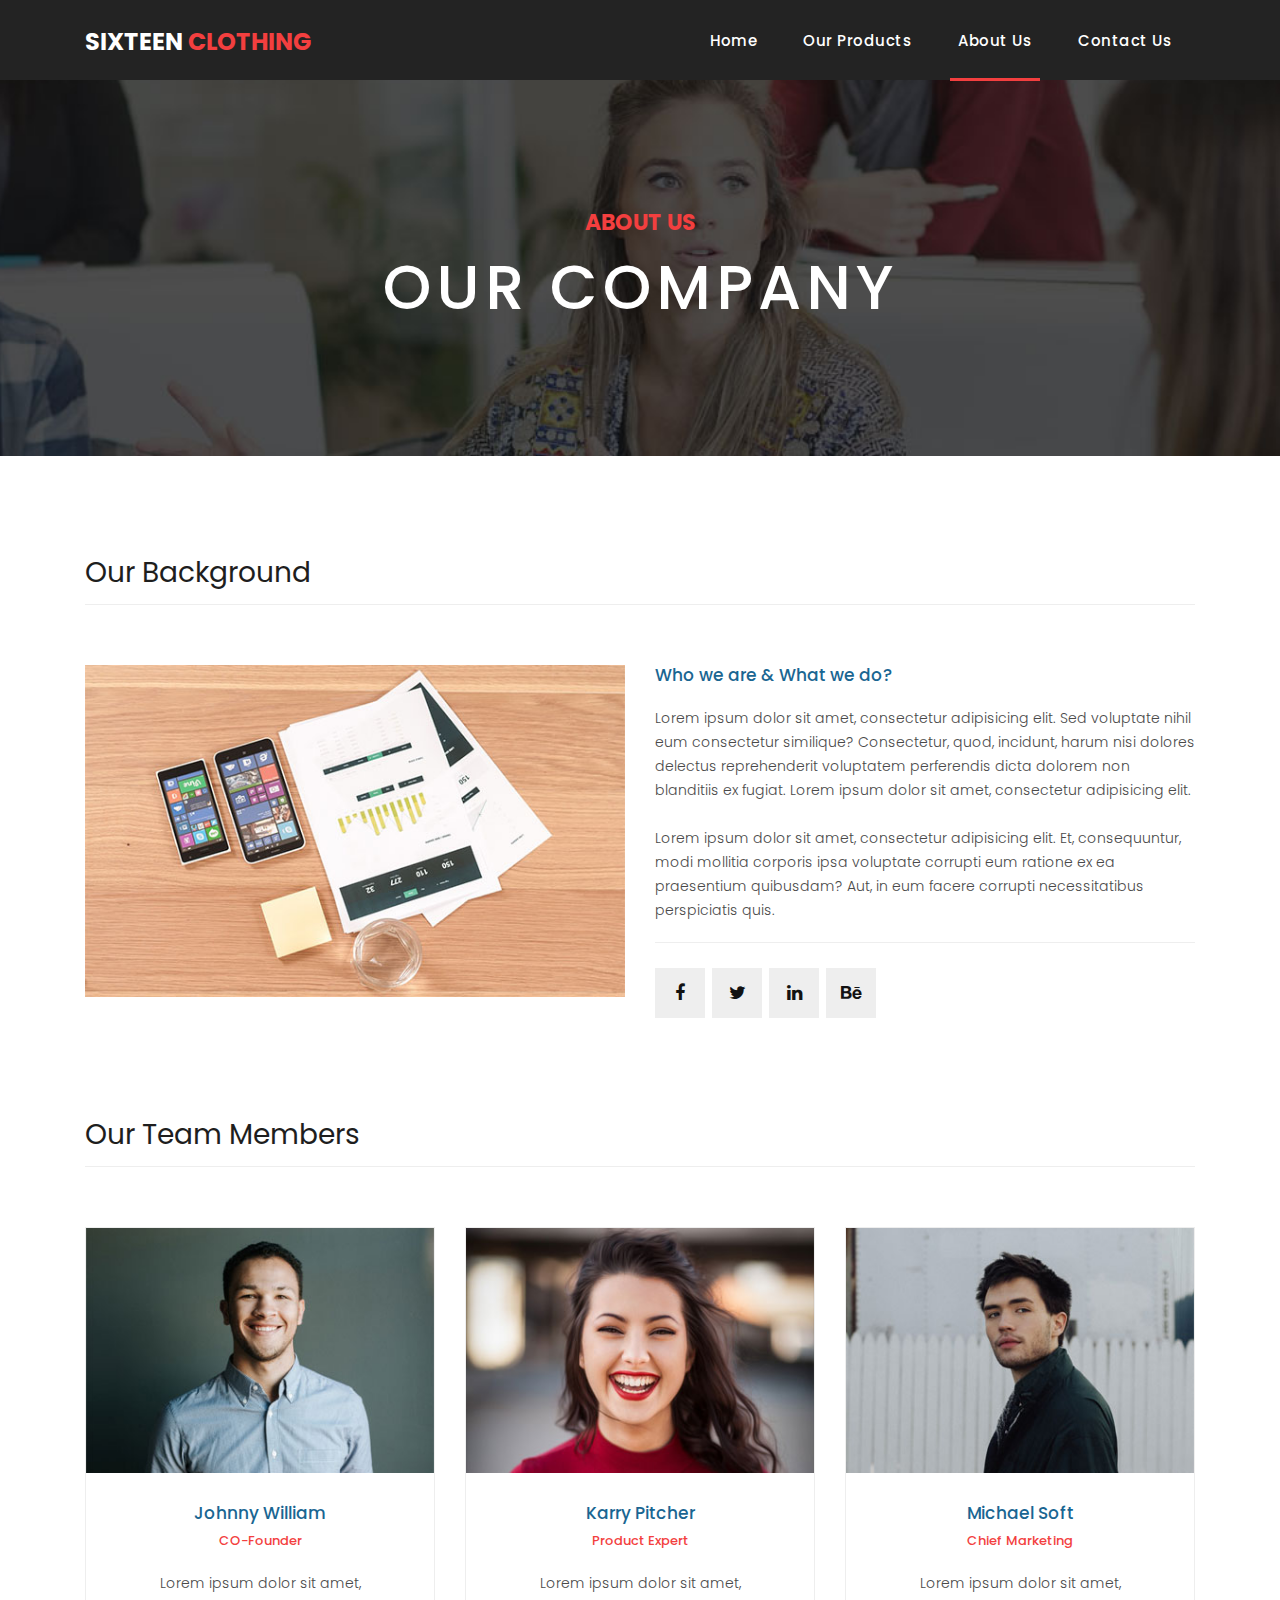
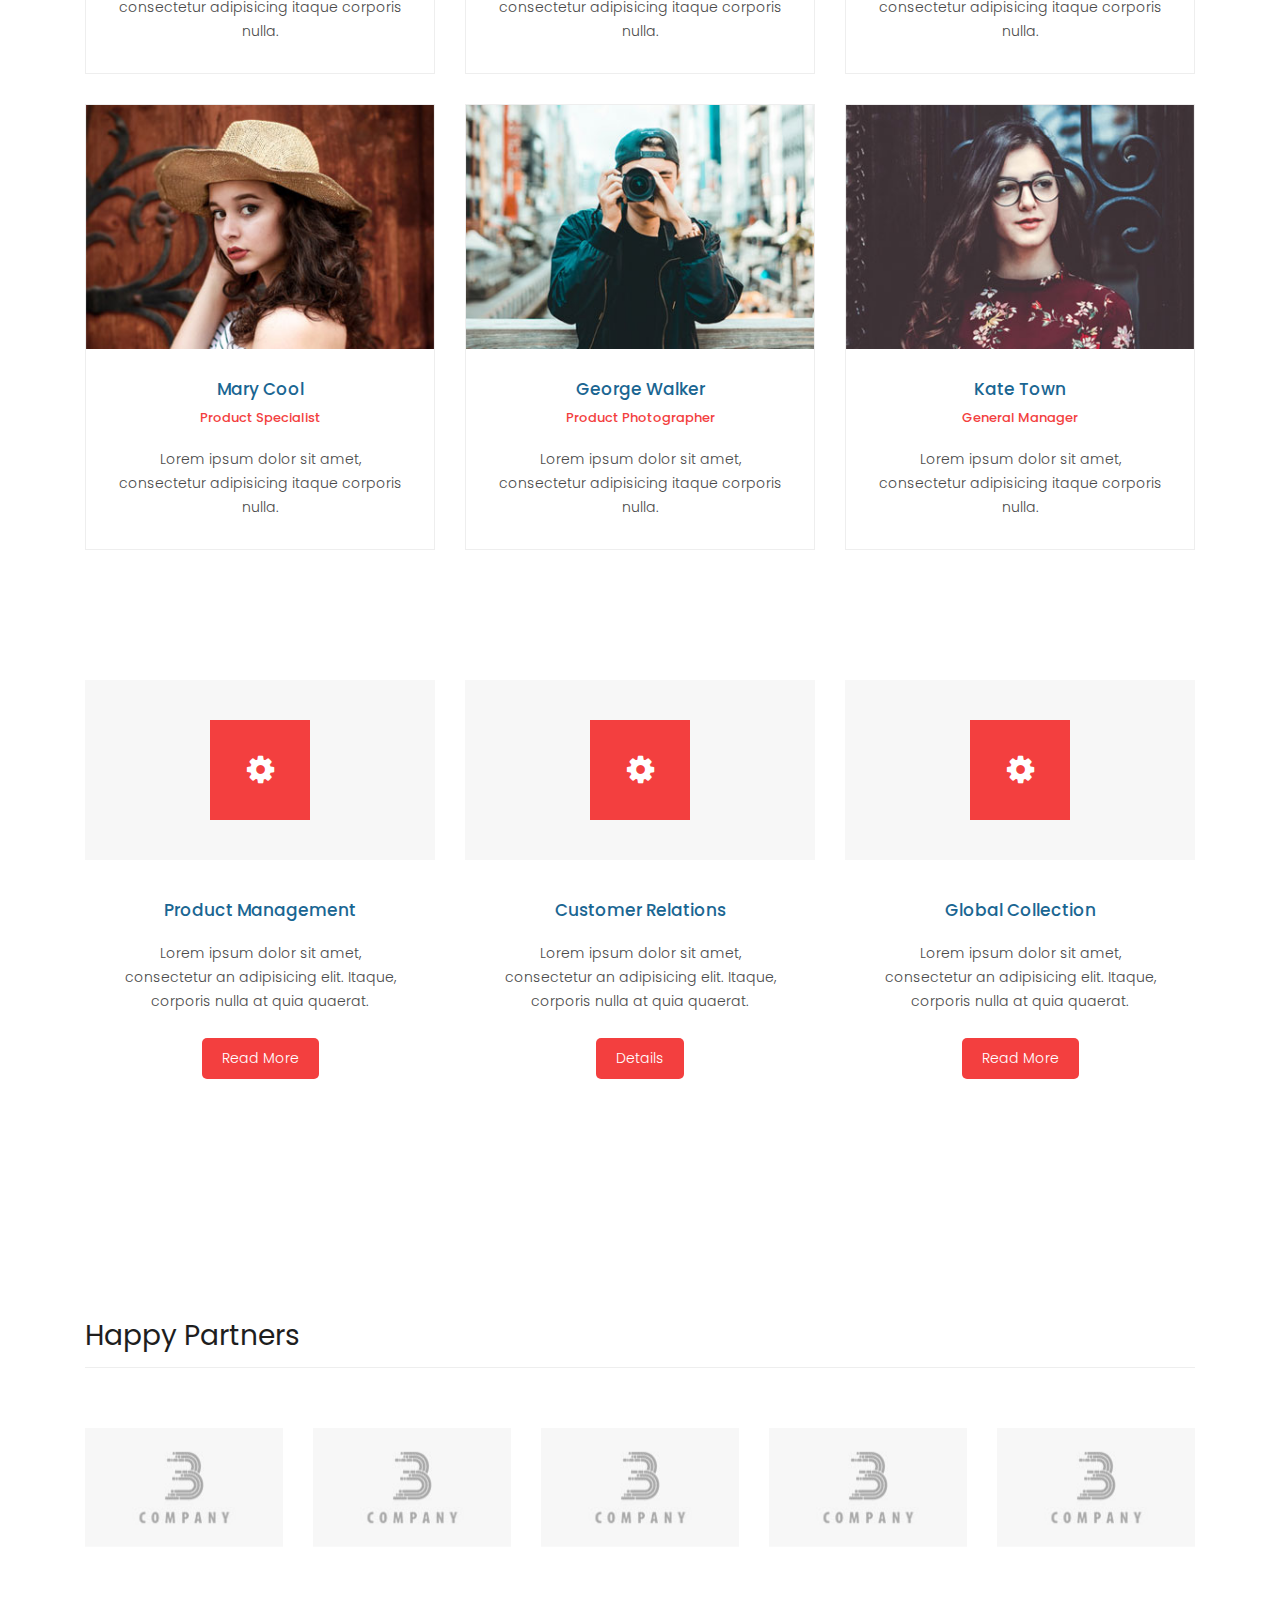
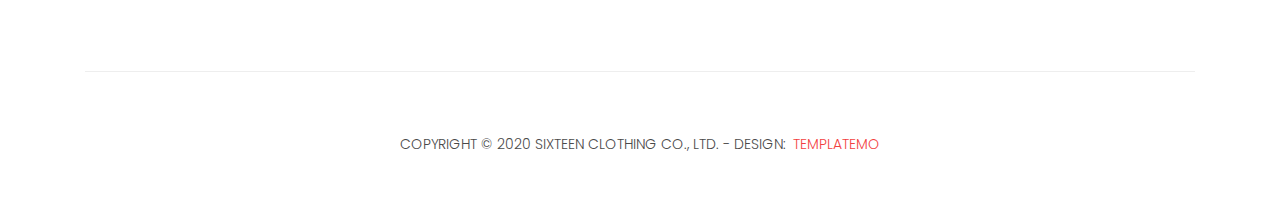
==== about.html @ f253b51a "Initial commit" ====
<!DOCTYPE html>
<html lang="en">

  <head>

    <meta charset="utf-8">
    <meta name="viewport" content="width=device-width, initial-scale=1, shrink-to-fit=no">
    <meta name="description" content="">
    <meta name="author" content="">
    <link href="https://fonts.googleapis.com/css?family=Poppins:100,200,300,400,500,600,700,800,900&display=swap" rel="stylesheet">

    <title>Sixteen Clothing - About Page</title>

    <!-- Bootstrap core CSS -->
    <link href="vendor/bootstrap/css/bootstrap.min.css" rel="stylesheet">
<!--

TemplateMo 546 Sixteen Clothing

https://templatemo.com/tm-546-sixteen-clothing

-->

    <!-- Additional CSS Files -->
    <link rel="stylesheet" href="assets/css/fontawesome.css">
    <link rel="stylesheet" href="assets/css/templatemo-sixteen.css">
    <link rel="stylesheet" href="assets/css/owl.css">

  </head>

  <body>

    <!-- ***** Preloader Start ***** -->
    <div id="preloader">
        <div class="jumper">
            <div></div>
            <div></div>
            <div></div>
        </div>
    </div>  
    <!-- ***** Preloader End ***** -->

    <!-- Header -->
    <header class="">
      <nav class="navbar navbar-expand-lg">
        <div class="container">
          <a class="navbar-brand" href="index.html"><h2>Sixteen <em>Clothing</em></h2></a>
          <button class="navbar-toggler" type="button" data-toggle="collapse" data-target="#navbarResponsive" aria-controls="navbarResponsive" aria-expanded="false" aria-label="Toggle navigation">
            <span class="navbar-toggler-icon"></span>
          </button>
          <div class="collapse navbar-collapse" id="navbarResponsive">
            <ul class="navbar-nav ml-auto">
              <li class="nav-item">
                <a class="nav-link" href="index.html">Home
                  <span class="sr-only">(current)</span>
                </a>
              </li> 
              <li class="nav-item">
                <a class="nav-link" href="products.html">Our Products</a>
              </li>
              <li class="nav-item active">
                <a class="nav-link" href="about.html">About Us</a>
              </li>
              <li class="nav-item">
                <a class="nav-link" href="contact.html">Contact Us</a>
              </li>
            </ul>
          </div>
        </div>
      </nav>
    </header>

    <!-- Page Content -->
    <div class="page-heading about-heading header-text">
      <div class="container">
        <div class="row">
          <div class="col-md-12">
            <div class="text-content">
              <h4>about us</h4>
              <h2>our company</h2>
            </div>
          </div>
        </div>
      </div>
    </div>


    <div class="best-features about-features">
      <div class="container">
        <div class="row">
          <div class="col-md-12">
            <div class="section-heading">
              <h2>Our Background</h2>
            </div>
          </div>
          <div class="col-md-6">
            <div class="right-image">
              <img src="assets/images/feature-image.jpg" alt="">
            </div>
          </div>
          <div class="col-md-6">
            <div class="left-content">
              <h4>Who we are &amp; What we do?</h4>
              <p>Lorem ipsum dolor sit amet, consectetur adipisicing elit. Sed voluptate nihil eum consectetur similique? Consectetur, quod, incidunt, harum nisi dolores delectus reprehenderit voluptatem perferendis dicta dolorem non blanditiis ex fugiat. Lorem ipsum dolor sit amet, consectetur adipisicing elit.<br><br>Lorem ipsum dolor sit amet, consectetur adipisicing elit. Et, consequuntur, modi mollitia corporis ipsa voluptate corrupti eum ratione ex ea praesentium quibusdam? Aut, in eum facere corrupti necessitatibus perspiciatis quis.</p>
              <ul class="social-icons">
                <li><a href="#"><i class="fa fa-facebook"></i></a></li>
                <li><a href="#"><i class="fa fa-twitter"></i></a></li>
                <li><a href="#"><i class="fa fa-linkedin"></i></a></li>
                <li><a href="#"><i class="fa fa-behance"></i></a></li>
              </ul>
            </div>
          </div>
        </div>
      </div>
    </div>

    
    <div class="team-members">
      <div class="container">
        <div class="row">
          <div class="col-md-12">
            <div class="section-heading">
              <h2>Our Team Members</h2>
            </div>
          </div>
          <div class="col-md-4">
            <div class="team-member">
              <div class="thumb-container">
                <img src="assets/images/team_01.jpg" alt="">
                <div class="hover-effect">
                  <div class="hover-content">
                    <ul class="social-icons">
                      <li><a href="#"><i class="fa fa-facebook"></i></a></li>
                      <li><a href="#"><i class="fa fa-twitter"></i></a></li>
                      <li><a href="#"><i class="fa fa-linkedin"></i></a></li>
                      <li><a href="#"><i class="fa fa-behance"></i></a></li>
                    </ul>
                  </div>
                </div>
              </div>
              <div class="down-content">
                <h4>Johnny William</h4>
                <span>CO-Founder</span>
                <p>Lorem ipsum dolor sit amet, consectetur adipisicing itaque corporis nulla.</p>
              </div>
            </div>
          </div>
          <div class="col-md-4">
            <div class="team-member">
              <div class="thumb-container">
                <img src="assets/images/team_02.jpg" alt="">
                <div class="hover-effect">
                  <div class="hover-content">
                    <ul class="social-icons">
                      <li><a href="#"><i class="fa fa-facebook"></i></a></li>
                      <li><a href="#"><i class="fa fa-twitter"></i></a></li>
                      <li><a href="#"><i class="fa fa-linkedin"></i></a></li>
                      <li><a href="#"><i class="fa fa-behance"></i></a></li>
                    </ul>
                  </div>
                </div>
              </div>
              <div class="down-content">
                <h4>Karry Pitcher</h4>
                <span>Product Expert</span>
                <p>Lorem ipsum dolor sit amet, consectetur adipisicing itaque corporis nulla.</p>
              </div>
            </div>
          </div>
          <div class="col-md-4">
            <div class="team-member">
              <div class="thumb-container">
                <img src="assets/images/team_03.jpg" alt="">
                <div class="hover-effect">
                  <div class="hover-content">
                    <ul class="social-icons">
                      <li><a href="#"><i class="fa fa-facebook"></i></a></li>
                      <li><a href="#"><i class="fa fa-twitter"></i></a></li>
                      <li><a href="#"><i class="fa fa-linkedin"></i></a></li>
                      <li><a href="#"><i class="fa fa-behance"></i></a></li>
                    </ul>
                  </div>
                </div>
              </div>
              <div class="down-content">
                <h4>Michael Soft</h4>
                <span>Chief Marketing</span>
                <p>Lorem ipsum dolor sit amet, consectetur adipisicing itaque corporis nulla.</p>
              </div>
            </div>
          </div>
          <div class="col-md-4">
            <div class="team-member">
              <div class="thumb-container">
                <img src="assets/images/team_04.jpg" alt="">
                <div class="hover-effect">
                  <div class="hover-content">
                    <ul class="social-icons">
                      <li><a href="#"><i class="fa fa-facebook"></i></a></li>
                      <li><a href="#"><i class="fa fa-twitter"></i></a></li>
                      <li><a href="#"><i class="fa fa-linkedin"></i></a></li>
                      <li><a href="#"><i class="fa fa-behance"></i></a></li>
                    </ul>
                  </div>
                </div>
              </div>
              <div class="down-content">
                <h4>Mary Cool</h4>
                <span>Product Specialist</span>
                <p>Lorem ipsum dolor sit amet, consectetur adipisicing itaque corporis nulla.</p>
              </div>
            </div>
          </div>
          <div class="col-md-4">
            <div class="team-member">
              <div class="thumb-container">
                <img src="assets/images/team_05.jpg" alt="">
                <div class="hover-effect">
                  <div class="hover-content">
                    <ul class="social-icons">
                      <li><a href="#"><i class="fa fa-facebook"></i></a></li>
                      <li><a href="#"><i class="fa fa-twitter"></i></a></li>
                      <li><a href="#"><i class="fa fa-linkedin"></i></a></li>
                      <li><a href="#"><i class="fa fa-behance"></i></a></li>
                    </ul>
                  </div>
                </div>
              </div>
              <div class="down-content">
                <h4>George Walker</h4>
                <span>Product Photographer</span>
                <p>Lorem ipsum dolor sit amet, consectetur adipisicing itaque corporis nulla.</p>
              </div>
            </div>
          </div>
          <div class="col-md-4">
            <div class="team-member">
              <div class="thumb-container">
                <img src="assets/images/team_06.jpg" alt="">
                <div class="hover-effect">
                  <div class="hover-content">
                    <ul class="social-icons">
                      <li><a href="#"><i class="fa fa-facebook"></i></a></li>
                      <li><a href="#"><i class="fa fa-twitter"></i></a></li>
                      <li><a href="#"><i class="fa fa-linkedin"></i></a></li>
                      <li><a href="#"><i class="fa fa-behance"></i></a></li>
                    </ul>
                  </div>
                </div>
              </div>
              <div class="down-content">
                <h4>Kate Town</h4>
                <span>General Manager</span>
                <p>Lorem ipsum dolor sit amet, consectetur adipisicing itaque corporis nulla.</p>
              </div>
            </div>
          </div>
        </div>
      </div>
    </div>


    <div class="services">
      <div class="container">
        <div class="row">
          <div class="col-md-4">
            <div class="service-item">
              <div class="icon">
                <i class="fa fa-gear"></i>
              </div>
              <div class="down-content">
                <h4>Product Management</h4>
                <p>Lorem ipsum dolor sit amet, consectetur an adipisicing elit. Itaque, corporis nulla at quia quaerat.</p>
                <a href="#" class="filled-button">Read More</a>
              </div>
            </div>
          </div>
          <div class="col-md-4">
            <div class="service-item">
              <div class="icon">
                <i class="fa fa-gear"></i>
              </div>
              <div class="down-content">
                <h4>Customer Relations</h4>
                <p>Lorem ipsum dolor sit amet, consectetur an adipisicing elit. Itaque, corporis nulla at quia quaerat.</p>
                <a href="#" class="filled-button">Details</a>
              </div>
            </div>
          </div>
          <div class="col-md-4">
            <div class="service-item">
              <div class="icon">
                <i class="fa fa-gear"></i>
              </div>
              <div class="down-content">
                <h4>Global Collection</h4>
                <p>Lorem ipsum dolor sit amet, consectetur an adipisicing elit. Itaque, corporis nulla at quia quaerat.</p>
                <a href="#" class="filled-button">Read More</a>
              </div>
            </div>
          </div>
        </div>
      </div>
    </div>


    <div class="happy-clients">
      <div class="container">
        <div class="row">
          <div class="col-md-12">
            <div class="section-heading">
              <h2>Happy Partners</h2>
            </div>
          </div>
          <div class="col-md-12">
            <div class="owl-clients owl-carousel">
              <div class="client-item">
                <img src="assets/images/client-01.png" alt="1">
              </div>
              
              <div class="client-item">
                <img src="assets/images/client-01.png" alt="2">
              </div>
              
              <div class="client-item">
                <img src="assets/images/client-01.png" alt="3">
              </div>
              
              <div class="client-item">
                <img src="assets/images/client-01.png" alt="4">
              </div>
              
              <div class="client-item">
                <img src="assets/images/client-01.png" alt="5">
              </div>
              
              <div class="client-item">
                <img src="assets/images/client-01.png" alt="6">
              </div>
            </div>
          </div>
        </div>
      </div>
    </div>

    
    <footer>
      <div class="container">
        <div class="row">
          <div class="col-md-12">
            <div class="inner-content">
              <p>Copyright &copy; 2020 Sixteen Clothing Co., Ltd.
            
            - Design: <a rel="nofollow noopener" href="https://templatemo.com" target="_blank">TemplateMo</a></p>
            </div>
          </div>
        </div>
      </div>
    </footer>


    <!-- Bootstrap core JavaScript -->
    <script src="vendor/jquery/jquery.min.js"></script>
    <script src="vendor/bootstrap/js/bootstrap.bundle.min.js"></script>


    <!-- Additional Scripts -->
    <script src="assets/js/custom.js"></script>
    <script src="assets/js/owl.js"></script>
    <script src="assets/js/slick.js"></script>
    <script src="assets/js/isotope.js"></script>
    <script src="assets/js/accordions.js"></script>


    <script language = "text/Javascript"> 
      cleared[0] = cleared[1] = cleared[2] = 0; //set a cleared flag for each field
      function clearField(t){                   //declaring the array outside of the
      if(! cleared[t.id]){                      // function makes it static and global
          cleared[t.id] = 1;  // you could use true and false, but that's more typing
          t.value='';         // with more chance of typos
          t.style.color='#fff';
          }
      }
    </script>


  </body>

</html>
---- assets/css/templatemo-sixteen.css ----
/*

TemplateMo 546 Sixteen Clothing

https://templatemo.com/tm-546-sixteen-clothing

*/
body {
  font-family: 'Poppins', sans-serif;
  overflow-x: hidden;
  text-rendering: optimizeLegibility;
  -webkit-font-smoothing: antialiased;
  -moz-osx-font-smoothing: grayscale;
}
p {
	margin-bottom: 0px;
	font-size: 14px;
	font-weight: 300;
	color: #4a4a4a;
	line-height: 24px;
}
a {
	text-decoration: none!important;
}
ul {
	padding: 0;
	margin: 0;
	list-style: none;
}

h1,h2,h3,h4,h5,h6 {
	margin: 0px;
}

ul.social-icons li {
	display: inline-block;
	margin-right: 3px;
}

ul.social-icons li:last-child {
	margin-right: 0px;
}

ul.social-icons li a {
	width: 50px;
	height: 50px;
	display: inline-block;
	line-height: 50px;
	background-color: #eee;
	color: #121212;
	font-size: 18px;
	text-align: center;
	transition: all .3s;
}

ul.social-icons li a:hover {
	background-color: #f33f3f;
	color: #fff;
}

a.filled-button {
	background-color: #f33f3f;
	color: #fff;
	font-size: 14px;
	text-transform: capitalize;
	font-weight: 300;
	padding: 10px 20px;
	border-radius: 5px;
	display: inline-block;
	transition: all 0.3s;
}

a.filled-button:hover {
	background-color: #121212;
	color: #fff;
}

.section-heading {
	text-align: left;
	margin-bottom: 60px;
	border-bottom: 1px solid #eee;
}

.section-heading h2 {
	font-size: 28px;
	font-weight: 400;
	color: #1e1e1e;
	margin-bottom: 15px;
}

.products-heading {
	background-image: url(../images/products-heading.jpg);
}

.about-heading {
	background-image: url(../images/about-heading.jpg);
}

.contact-heading {
	background-image: url(../images/contact-heading.jpg);
}

.page-heading {
	padding: 210px 0px 130px 0px;
	text-align: center;
	background-position: center center;
	background-repeat: no-repeat;
	background-size: cover;
}

.page-heading .text-content h4 {
	color: #f33f3f;
	font-size: 22px;
	text-transform: uppercase;
	font-weight: 700;
	margin-bottom: 15px;
}

.page-heading .text-content h2 {
	color: #fff;
	font-size: 62px;
	text-transform: uppercase;
	letter-spacing: 5px;
}

#preloader {
  overflow: hidden;
  background: #f33f3f;
  left: 0;
  right: 0;
  top: 0;
  bottom: 0;
  position: fixed;
  z-index: 9999999;
  color: #fff;
}

#preloader .jumper {
  left: 0;
  top: 0;
  right: 0;
  bottom: 0;
  display: block;
  position: absolute;
  margin: auto;
  width: 50px;
  height: 50px;
}

#preloader .jumper > div {
  background-color: #fff;
  width: 10px;
  height: 10px;
  border-radius: 100%;
  -webkit-animation-fill-mode: both;
  animation-fill-mode: both;
  position: absolute;
  opacity: 0;
  width: 50px;
  height: 50px;
  -webkit-animation: jumper 1s 0s linear infinite;
  animation: jumper 1s 0s linear infinite;
}

#preloader .jumper > div:nth-child(2) {
  -webkit-animation-delay: 0.33333s;
  animation-delay: 0.33333s;
}

#preloader .jumper > div:nth-child(3) {
  -webkit-animation-delay: 0.66666s;
  animation-delay: 0.66666s;
}

@-webkit-keyframes jumper {
  0% {
    opacity: 0;
    -webkit-transform: scale(0);
    transform: scale(0);
  }
  5% {
    opacity: 1;
  }
  100% {
    -webkit-transform: scale(1);
    transform: scale(1);
    opacity: 0;
  }
}

@keyframes jumper {
  0% {
    opacity: 0;
    -webkit-transform: scale(0);
    transform: scale(0);
  }
  5% {
    opacity: 1;
  }
  100% {
    opacity: 0;
  }
}


/* Header Style */
header {
	position: absolute;
	z-index: 99999;
	width: 100%;
	height: 80px;
	background-color: #232323;
	-webkit-transition: all 0.3s ease-in-out 0s;
    -moz-transition: all 0.3s ease-in-out 0s;
    -o-transition: all 0.3s ease-in-out 0s;
    transition: all 0.3s ease-in-out 0s;
}
header .navbar {
	padding: 17px 0px;
}
.background-header .navbar {
	padding: 17px 0px;
}
.background-header {
	top: 0;
	position: fixed;
	background-color: #fff!important;
	box-shadow: 0px 1px 10px rgba(0,0,0,0.1);
}
.background-header .navbar-brand h2 {
	color: #121212!important;
}
.background-header .navbar-nav a.nav-link {
	color: #1e1e1e!important;
}
.background-header .navbar-nav .nav-link:hover,
.background-header .navbar-nav .active>.nav-link,
.background-header .navbar-nav .nav-link.active,
.background-header .navbar-nav .nav-link.show,
.background-header .navbar-nav .show>.nav-link {
	color: #f33f3f!important;
}
.navbar .navbar-brand {
	float: 	left;
	margin-top: -12px;
	outline: none;
}
.navbar .navbar-brand h2 {
	color: #fff;
	text-transform: uppercase;
	font-size: 24px;
	font-weight: 700;
	-webkit-transition: all .3s ease 0s;
    -moz-transition: all .3s ease 0s;
    -o-transition: all .3s ease 0s;
    transition: all .3s ease 0s;
}
.navbar .navbar-brand h2 em {
	font-style: normal;
	color: #f33f3f;
}
#navbarResponsive {
	z-index: 999;
}
.navbar-collapse {
	text-align: center;
}
.navbar .navbar-nav .nav-item {
	margin: 0px 15px;
}
.navbar .navbar-nav a.nav-link {
	text-transform: capitalize;
	font-size: 15px;
	font-weight: 500;
	letter-spacing: 0.5px;
	color: #fff;
	transition: all 0.5s;
	margin-top: 5px;
}
.navbar .navbar-nav .nav-link:hover,
.navbar .navbar-nav .active>.nav-link,
.navbar .navbar-nav .nav-link.active,
.navbar .navbar-nav .nav-link.show,
.navbar .navbar-nav .show>.nav-link {
	color: #fff;
	padding-bottom: 25px;
	border-bottom: 3px solid #f33f3f;
}
.navbar .navbar-toggler-icon {
	background-image: none;
}
.navbar .navbar-toggler {
	border-color: #fff;
	background-color: #fff;	
	height: 36px;
	outline: none;
	border-radius: 0px;
	position: absolute;
	right: 30px;
	top: 20px;
}
.navbar .navbar-toggler-icon:after {
	content: '\f0c9';
	color: #f33f3f;
	font-size: 18px;
	line-height: 26px;
	font-family: 'FontAwesome';
}



/* Banner Style */
.banner {
	position: relative;
	text-align: center;
	padding-top: 80px;
}

.banner-item-01 {
	padding: 300px 0px;
	background-image: url(../images/slide_01.jpg);
	background-size: cover;
	background-repeat: no-repeat;
	background-position: center center;
}

.banner-item-02 {
	padding: 300px 0px;
	background-image: url(../images/slide_02.jpg);
	background-size: cover;
	background-repeat: no-repeat;
	background-position: center center;
}

.banner-item-03 {
	padding: 300px 0px;
	background-image: url(../images/slide_03.jpg);
	background-size: cover;
	background-repeat: no-repeat;
	background-position: center center;
}

.banner .banner-item {
	max-height: 600px;
}

.banner .text-content {
	position: absolute;
	top: 50%;
	transform: translateY(-50%);
	text-align: center;
	width: 100%;
}

.banner .text-content h4 {
	color: #f33f3f;
	font-size: 22px;
	text-transform: uppercase;
	font-weight: 700;
	margin-bottom: 15px;
}

.banner .text-content h2 {
	color: #fff;
	font-size: 62px;
	text-transform: uppercase;
	letter-spacing: 5px;
}

.owl-banner .owl-dots .owl-dot {
  border-radius: 3px;
}
.owl-banner .owl-dots {
    display: -webkit-box;
    display: -webkit-flex;
    display: -ms-flexbox;
    display: flex;
    -ms-flex-pack: center;
    -webkit-justify-content: center;
    justify-content: center;
    position: absolute;
    left: 50%;
    transform: translateX(-50%);
    bottom: 30px;
}
.owl-banner .owl-dots .owl-dot {
    width: 10px;
    height: 10px;
    border-radius: 50%;
    margin: 0 10px;
    background-color: #fff;
    opacity: 0.5;
}
.owl-banner .owl-dots .owl-dot:focus {
    outline: none
}
.owl-banner .owl-dots .owl-dot.active {
    background-color: #fff;
    opacity: 1;
}



/* Latest Produtcs */

.latest-products {
	margin-top: 100px;
}

.latest-products .section-heading a {
	float: right;
	margin-top: -35px;
	text-transform: uppercase;
	font-size: 13px;
	font-weight: 700;
	color: #f33f3f;
}

.product-item {
	border: 1px solid #eee;
	margin-bottom: 30px;
}

.product-item .down-content {
	padding: 30px;
	position: relative;
}

.product-item img {
	width: 100%;
	overflow: hidden;
}

.product-item .down-content h4 {
	font-size: 17px;
	color: #1a6692;
	margin-bottom: 20px;
}

.product-item .down-content h6 {
	position: absolute;
	top: 30px;
	right: 30px;
	font-size: 18px;
	color: #121212;
}

.product-item .down-content p {
	margin-bottom: 20px;
}

.product-item .down-content ul li {
	display: inline-block;
}

.product-item .down-content ul li i {
	color: #f33f3f;
	font-size: 14px;
}

.product-item .down-content span {
	position: absolute;
	right: 30px;
	bottom: 30px;
	font-size: 13px;
	color: #f33f3f;
	font-weight: 500;
}




/* Best Features */

.about-features {
	margin-top: 100px!important;
}

.about-features p {
	border-bottom: 1px solid #eee;
	padding-bottom: 20px;
}

.about-features .container .row {
	padding-bottom: 0px!important;
	border-bottom: none!important;
}

.best-features {
	margin-top: 50px;
}

.best-features .container .row {
	border-bottom: 1px solid #eee;
	padding-bottom: 60px;
}

.best-features img {
	width: 100%;
	overflow: hidden;
}

.best-features h4 {
	font-size: 17px;
	color: #1a6692;
	margin-bottom: 20px;
}

.best-features ul.featured-list li {
	display: block;
	margin-bottom: 10px;
}

.best-features p {
	margin-bottom: 25px;
}

.best-features ul.featured-list li a {
	font-size: 14px;
	color: #4a4a4a;
	font-weight: 300;
	transition: all .3s;
	position: relative;
	padding-left: 13px;
}

.best-features ul.featured-list li a:before {
	content: '';
	width: 5px;
	height: 5px;
	display: inline-block;
	background-color: #4a4a4a;
	position: absolute;
	left: 0;
	transition: all .3s;
	top: 8px;
}

.best-features ul.featured-list li a:hover {
	color: #f33f3f;
}

.best-features ul.featured-list li a:hover::before {
	background-color: #f33f3f;
}

.best-features .filled-button {
	margin-top: 20px;
}





/* Call To Action */

.call-to-action .inner-content {
	margin-top: 60px;
	padding: 30px;
	background-color: #f7f7f7;
	border-radius: 5px;
}

.call-to-action .inner-content h4 {
	font-size: 17px;
	color: #1a6692;
	margin-bottom: 15px;
}

.call-to-action .inner-content em {
	font-style: normal;
	font-weight: 700;
}

.call-to-action .inner-content .col-md-4 {
	text-align: right;
}

.call-to-action .inner-content .filled-button {
	margin-top: 12px;
}




/* Footer */

footer {
	text-align: center;
}

footer .inner-content {
	border-top: 1px solid #eee;
	margin-top: 60px;
	padding: 60px 0px;
}

footer .inner-content p {
	text-transform: uppercase;
}

footer .inner-content p a {
	color: #f33f3f;
	margin-left: 3px;
}




/* Product Page */

.products {
	margin-top: 100px;
}

.products .filters {
	text-align: center;
	border-bottom: 1px solid #eee;
	padding-bottom: 10px;
	margin-bottom: 60px;
}

.products .filters li {
	text-transform: uppercase;
	font-size: 13px;
	font-weight: 700;
	color: #121212;
	display: inline-block;
	margin: 0px 10px;
	transition: all .3s;
	cursor: pointer;
}

.products .filters ul li.active,
.products .filters ul li:hover {
  color: #f33f3f;
}

.products ul.pages {
	margin-top: 30px;
	text-align: center;
}

.products ul.pages li {
	display: inline-block;
	margin: 0px 2px;
}

.products ul.pages li a {
	width: 44px;
	height: 44px;
	display: inline-block;
	line-height: 42px;
	border: 1px solid #eee;
	font-size: 15px;
	font-weight: 700;
	color: #121212;
	transition: all .3s;
}

.products ul.pages li a:hover,
.products ul.pages li.active a {
	background-color: #f33f3f;
	border-color: #f33f3f;
	color: #fff;
}



/* Team Members */

.team-members {
	margin-top: 100px;
}

.team-member {
	border: 1px solid #eee;
	margin-bottom: 30px;
}

.team-member img {
	width: 100%;
	overflow: hidden;
}

.team-member .down-content {
	padding: 30px;
	text-align: center;
}

.team-member .thumb-container {
	position: relative;
}

.team-member .thumb-container .hover-effect {
	position: absolute;
	background-color: rgba(243,63,63,0.9);
	top: 0;
	left: 0;
	width: 100%;
	height: 100%;
	opacity: 0;
	visibility: hidden;
	transition: all .5s;
}

.team-member .thumb-container .hover-effect .hover-content {
	position: absolute;
	display: inline-block;
	width: 100%;
	text-align: center;
	top: 50%;
	transform: translateY(-50%);
}

.team-member .thumb-container .hover-effect .hover-content ul.social-icons li a:hover {
	background-color: #fff;
	color: #f33f3f;
}

.team-member:hover .hover-effect {
	visibility: visible;
	opacity: 1;
}

.team-member .down-content h4 {
	font-size: 17px;
	color: #1a6692;
	margin-bottom: 8px;
}

.team-member .down-content span {
	display: block;
	font-size: 13px;
	color: #f33f3f;
	font-weight: 500;
	margin-bottom: 20px;
}




/* Services */

.services {
	background-image: url(../images/services-bg.jpg);
	background-position: center center;
	background-repeat: no-repeat;
	background-size: cover;
	background-attachment: fixed;
	padding: 100px 0px;
}

.services .service-item {
	text-align: center;
}

.services .service-item .icon {
	background-color: #f7f7f7;
	padding: 40px;
}

.services .service-item .icon i {
	width: 100px;
	height: 100px;
	display: inline-block;
	text-align: center;
	line-height: 100px;
	background-color: #f33f3f;
	color: #fff;
	font-size: 32px;
}

.services .service-item .down-content {
	background-color: #fff;
	padding: 40px 30px;
}

.services .service-item .down-content h4 {
	font-size: 17px;
	color: #1a6692;
	margin-bottom: 20px;
}

.services .service-item .down-content p {
	margin-bottom: 25px;
}




/* Clients */

.happy-clients {
	margin-top: 100px;
	margin-bottom: 40px;
}

.happy-clients .client-item img {
	max-width: 100%;
	overflow: hidden;
	transition: all .3s;
	cursor: pointer;
}

.happy-clients .client-item img:hover {
	opacity: 0.8;
}




/* Find Us */

.find-us {
	margin-top: 100px;
}

.find-us p {
	border-bottom: 1px solid #eee;
	padding-bottom: 30px;
	margin-bottom: 30px;
}

.find-us h4 {
	font-size: 17px;
	color: #1a6692;
	margin-bottom: 20px;
}

.find-us .left-content {
	margin-left: 30px;
}



/* Send Message */

.send-message {
	margin-top: 100px;
}

.contact-form input {
	font-size: 14px;
	width: 100%;
	height: 44px;
	display: inline-block;
	line-height: 42px;
	border: 1px solid #eee;
	border-radius: 0px;
	margin-bottom: 30px;
}

.contact-form input:focus {
	box-shadow: none;
	border: 1px solid #eee;
}

.contact-form textarea {
	font-size: 14px;
	width: 100%;
	min-width: 100%;
	min-height: 120px;
	height: 120px;
	max-height: 180px;
	border: 1px solid #eee;
	border-radius: 0px;
	margin-bottom: 30px;
}

.contact-form textarea:focus {
	box-shadow: none;
	border: 1px solid #eee;
}

.contact-form button.filled-button {
	background-color: #f33f3f;
	color: #fff;
	font-size: 14px;
	text-transform: capitalize;
	font-weight: 300;
	padding: 10px 20px;
	border-radius: 5px;
	display: inline-block;
	transition: all 0.3s;
	border: none;
	outline: none;
	cursor: pointer;
}

.contact-form button.filled-button:hover {
	background-color: #121212;
	color: #fff;
}

.accordion {
	margin-left: 30px;
}

.accordion a {
	cursor: pointer;
	font-size: 17px;
	color: #1a6692!important;
	margin-bottom: 20px;
	transition: all .3s;
}

.accordion a:hover {
	color: #f33f3f!important;
}

.accordion a.active {
  color: #f33f3f!important;
}

.accordion li .content {
  display: none;
  margin-top: 10px;
}

.accordion li:first-child {
	border-top: 1px solid #eee;
}

.accordion li {
	border-bottom: 1px solid #eee;
	padding: 15px 0px;
}

/* Responsive Style */
@media (max-width: 768px) {
	.banner .text-content {
		width: 90%;
		margin-left: 5%;
	}
	.banner .text-content h4 {
		font-size: 22px;
	}

	.banner .text-content h2 {
		font-size: 36px;
		letter-spacing: 0.5px;
	}
	.banner-item-01,
	.banner-item-02,
	.banner-item-03 {
		padding: 180px 0px;
	}
	.page-heading .text-content h4 {
		font-size: 22px;
	}

	.page-heading .text-content h2 {
		font-size: 36px;
		letter-spacing: 0.5px;
	}
	.latest-products .section-heading a {
		float: none;
		margin-top: 0px;
		display: block;
		margin-bottom: 20px;
	}
	.product-item .down-content h4 {
		margin-bottom: 20px!important;
	}
	.product-item .down-content h6 {
		position: absolute!important;
		top: 30px!important;
		right: 30px!important;
	}
	.product-item .down-content span {
		position: absolute!important;
		right: 30px!important;
		bottom: 30px!important;
	}
	.best-features .left-content {
		margin-bottom: 30px;
	}
	.call-to-action .inner-content {
		text-align: center;
	}
	.call-to-action .inner-content .filled-button {
		text-align: center;
		width: 100%;
		margin-top: 20px;
	}
	.about-features img {
		margin-bottom: 30px;
	}
	.service-item {
		margin-bottom: 30px;
	}
	.find-us #map {
		margin-bottom: 30px;
	}
	.find-us .left-content {
		margin-left: 0px;
	}
	.send-message .accordion {
		margin-top: 30px;
		margin-left: 0px;
	}
}

@media (max-width: 992px) {
	.navbar .navbar-brand {
		position: absolute;
		left: 30px;
		top: 32px;
	}
	.navbar .navbar-brand {
		width: auto;
	}
	.navbar:after {
		display: none;
	}
	#navbarResponsive {
	    z-index: 99999;
	    position: absolute;
	    top: 80px;
	    left: 0;
	    width: 100%;
	    text-align: center;
	    background-color: #fff;
	    box-shadow: 0px 10px 10px rgba(0,0,0,0.1);
	}
	.navbar .navbar-nav .nav-item {
		border-bottom: 1px solid #eee;
	}
	.navbar .navbar-nav .nav-item:last-child {
		border-bottom: none;
	}
	.navbar .navbar-nav a.nav-link {
		padding: 15px 0px;
		color: #1e1e1e!important;
	}
	.navbar .navbar-nav .nav-link:hover,
	.navbar .navbar-nav .active>.nav-link,
	.navbar .navbar-nav .nav-link.active,
	.navbar .navbar-nav .nav-link.show,
	.navbar .navbar-nav .show>.nav-link {
		color: #f33f3f!important;
		border-bottom: none!important;
		padding-bottom: 15px;
	}
	.product-item .down-content h4 {
		margin-bottom: 10px;
	}
	.product-item .down-content h6 {
		position: relative;
		top: 0;
		right: 0;
		margin-bottom: 20px;
	}
	.product-item .down-content span {
		position: relative;
		right: 0;
		bottom: 0;
	}
}
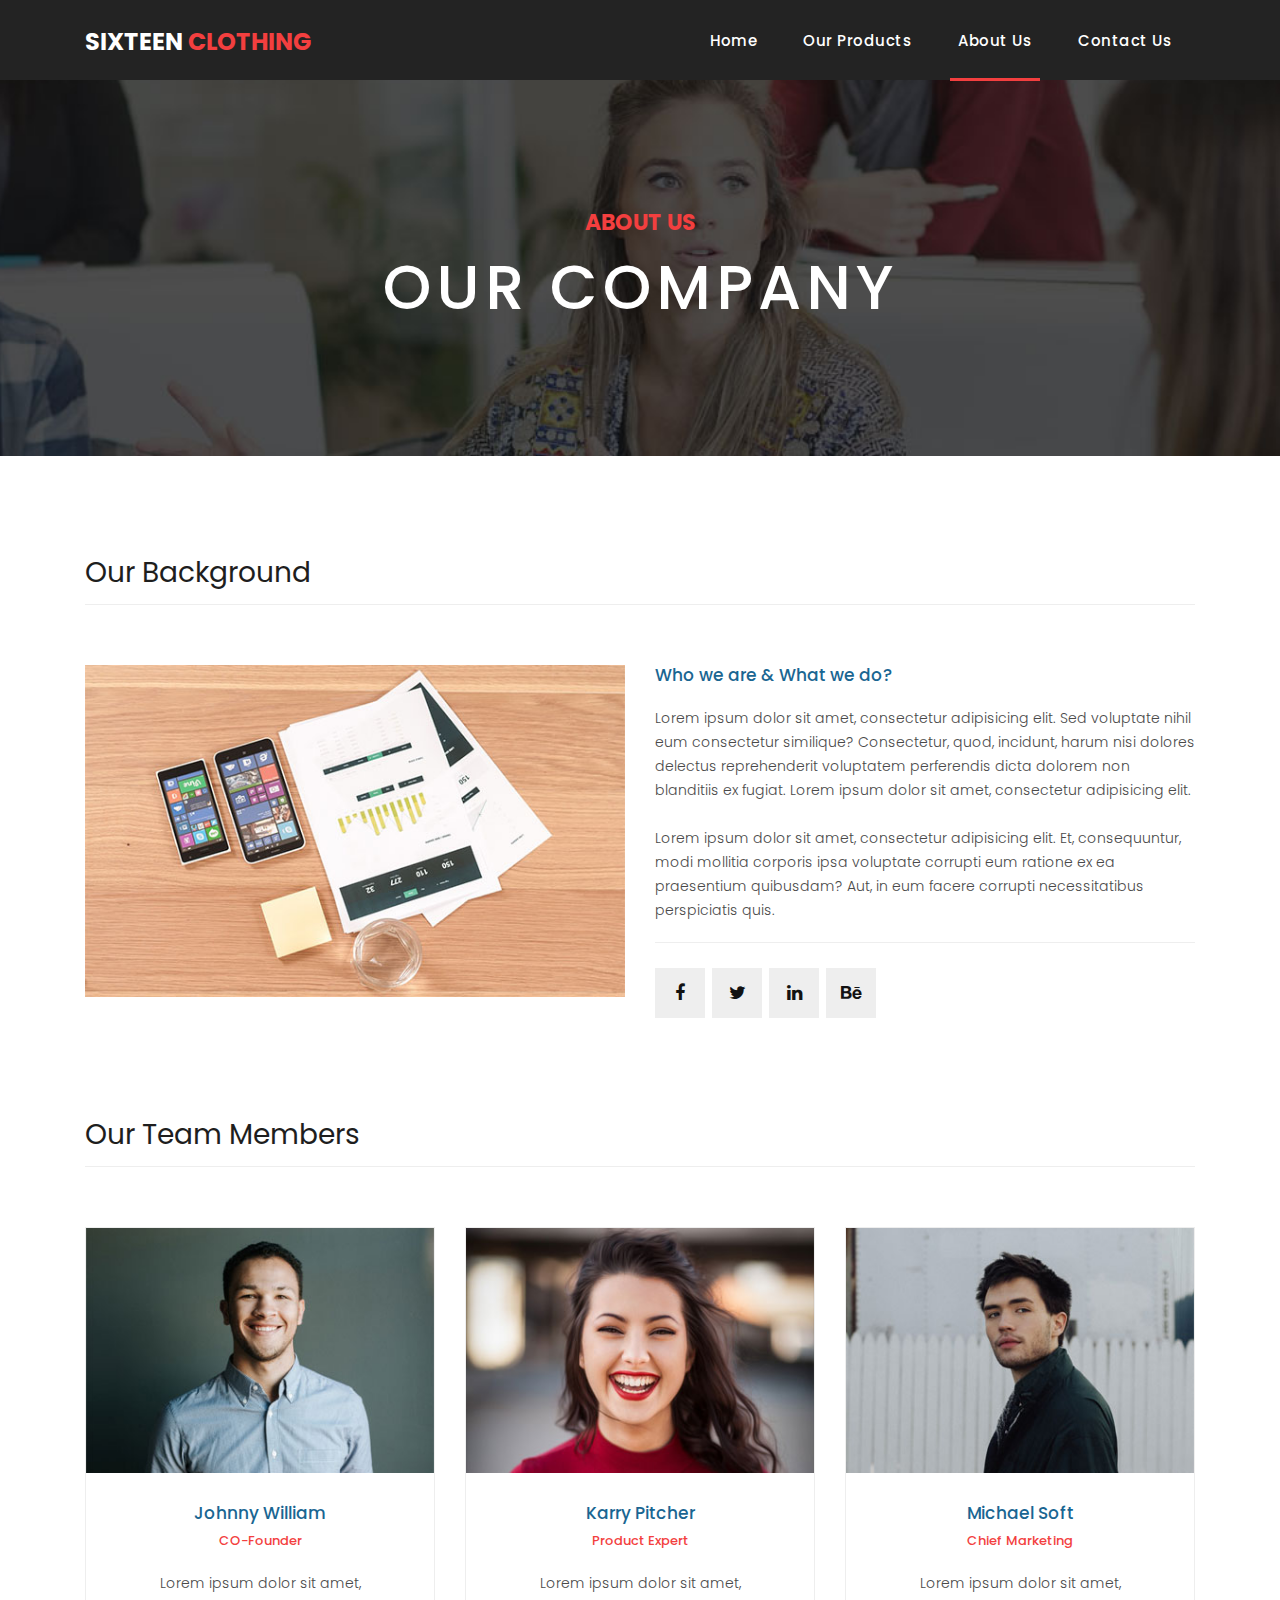
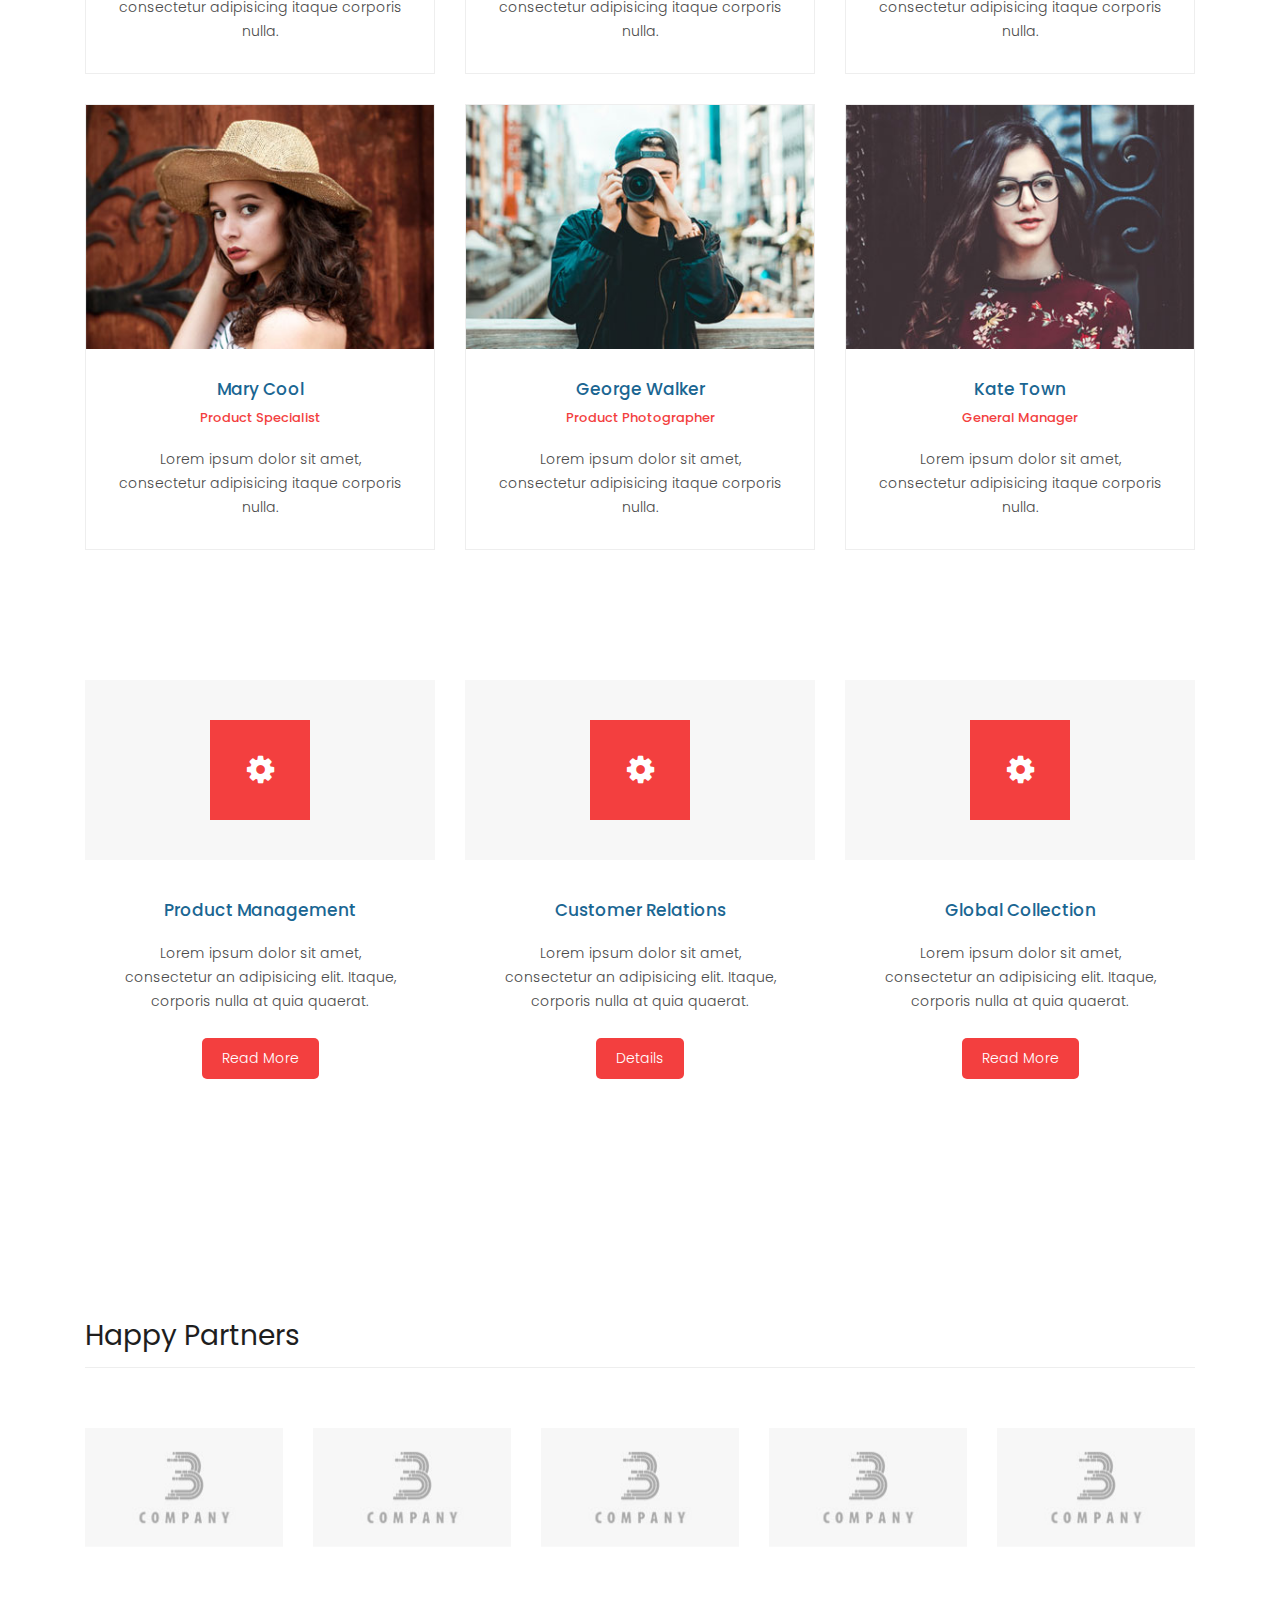
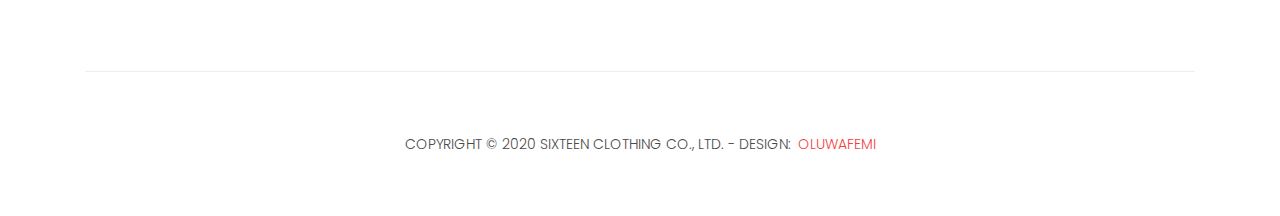
==== commit 34e2a6b7: "initial update" ====
--- a/about.html
+++ b/about.html
@@ -1,19 +1,20 @@
 <!DOCTYPE html>
 <html lang="en">
 
-  <head>
-
-    <meta charset="utf-8">
-    <meta name="viewport" content="width=device-width, initial-scale=1, shrink-to-fit=no">
-    <meta name="description" content="">
-    <meta name="author" content="">
-    <link href="https://fonts.googleapis.com/css?family=Poppins:100,200,300,400,500,600,700,800,900&display=swap" rel="stylesheet">
-
-    <title>Sixteen Clothing - About Page</title>
-
-    <!-- Bootstrap core CSS -->
-    <link href="vendor/bootstrap/css/bootstrap.min.css" rel="stylesheet">
-<!--
+<head>
+
+  <meta charset="utf-8">
+  <meta name="viewport" content="width=device-width, initial-scale=1, shrink-to-fit=no">
+  <meta name="description" content="">
+  <meta name="author" content="">
+  <link href="https://fonts.googleapis.com/css?family=Poppins:100,200,300,400,500,600,700,800,900&display=swap"
+    rel="stylesheet">
+
+  <title>Sixteen Clothing - About Page</title>
+
+  <!-- Bootstrap core CSS -->
+  <link href="vendor/bootstrap/css/bootstrap.min.css" rel="stylesheet">
+  <!--
 
 TemplateMo 546 Sixteen Clothing
 
@@ -21,369 +22,380 @@
 
 -->
 
-    <!-- Additional CSS Files -->
-    <link rel="stylesheet" href="assets/css/fontawesome.css">
-    <link rel="stylesheet" href="assets/css/templatemo-sixteen.css">
-    <link rel="stylesheet" href="assets/css/owl.css">
-
-  </head>
-
-  <body>
-
-    <!-- ***** Preloader Start ***** -->
-    <div id="preloader">
-        <div class="jumper">
-            <div></div>
-            <div></div>
-            <div></div>
-        </div>
-    </div>  
-    <!-- ***** Preloader End ***** -->
-
-    <!-- Header -->
-    <header class="">
-      <nav class="navbar navbar-expand-lg">
-        <div class="container">
-          <a class="navbar-brand" href="index.html"><h2>Sixteen <em>Clothing</em></h2></a>
-          <button class="navbar-toggler" type="button" data-toggle="collapse" data-target="#navbarResponsive" aria-controls="navbarResponsive" aria-expanded="false" aria-label="Toggle navigation">
-            <span class="navbar-toggler-icon"></span>
-          </button>
-          <div class="collapse navbar-collapse" id="navbarResponsive">
-            <ul class="navbar-nav ml-auto">
-              <li class="nav-item">
-                <a class="nav-link" href="index.html">Home
-                  <span class="sr-only">(current)</span>
-                </a>
-              </li> 
-              <li class="nav-item">
-                <a class="nav-link" href="products.html">Our Products</a>
-              </li>
-              <li class="nav-item active">
-                <a class="nav-link" href="about.html">About Us</a>
-              </li>
-              <li class="nav-item">
-                <a class="nav-link" href="contact.html">Contact Us</a>
-              </li>
+  <!-- Additional CSS Files -->
+  <link rel="stylesheet" href="assets/css/fontawesome.css">
+  <link rel="stylesheet" href="assets/css/templatemo-sixteen.css">
+  <link rel="stylesheet" href="assets/css/owl.css">
+
+</head>
+
+<body>
+
+  <!-- ***** Preloader Start ***** -->
+  <div id="preloader">
+    <div class="jumper">
+      <div></div>
+      <div></div>
+      <div></div>
+    </div>
+  </div>
+  <!-- ***** Preloader End ***** -->
+
+  <!-- Header -->
+  <header class="">
+    <nav class="navbar navbar-expand-lg">
+      <div class="container">
+        <a class="navbar-brand" href="index.html">
+          <h2>Sixteen <em>Clothing</em></h2>
+        </a>
+        <button class="navbar-toggler" type="button" data-toggle="collapse" data-target="#navbarResponsive"
+          aria-controls="navbarResponsive" aria-expanded="false" aria-label="Toggle navigation">
+          <span class="navbar-toggler-icon"></span>
+        </button>
+        <div class="collapse navbar-collapse" id="navbarResponsive">
+          <ul class="navbar-nav ml-auto">
+            <li class="nav-item">
+              <a class="nav-link" href="index.html">Home
+                <span class="sr-only">(current)</span>
+              </a>
+            </li>
+            <li class="nav-item">
+              <a class="nav-link" href="products.html">Our Products</a>
+            </li>
+            <li class="nav-item active">
+              <a class="nav-link" href="about.html">About Us</a>
+            </li>
+            <li class="nav-item">
+              <a class="nav-link" href="contact.html">Contact Us</a>
+            </li>
+          </ul>
+        </div>
+      </div>
+    </nav>
+  </header>
+
+  <!-- Page Content -->
+  <div class="page-heading about-heading header-text">
+    <div class="container">
+      <div class="row">
+        <div class="col-md-12">
+          <div class="text-content">
+            <h4>about us</h4>
+            <h2>our company</h2>
+          </div>
+        </div>
+      </div>
+    </div>
+  </div>
+
+
+  <div class="best-features about-features">
+    <div class="container">
+      <div class="row">
+        <div class="col-md-12">
+          <div class="section-heading">
+            <h2>Our Background</h2>
+          </div>
+        </div>
+        <div class="col-md-6">
+          <div class="right-image">
+            <img src="assets/images/feature-image.jpg" alt="">
+          </div>
+        </div>
+        <div class="col-md-6">
+          <div class="left-content">
+            <h4>Who we are &amp; What we do?</h4>
+            <p>Lorem ipsum dolor sit amet, consectetur adipisicing elit. Sed voluptate nihil eum consectetur similique?
+              Consectetur, quod, incidunt, harum nisi dolores delectus reprehenderit voluptatem perferendis dicta
+              dolorem non blanditiis ex fugiat. Lorem ipsum dolor sit amet, consectetur adipisicing elit.<br><br>Lorem
+              ipsum dolor sit amet, consectetur adipisicing elit. Et, consequuntur, modi mollitia corporis ipsa
+              voluptate corrupti eum ratione ex ea praesentium quibusdam? Aut, in eum facere corrupti necessitatibus
+              perspiciatis quis.</p>
+            <ul class="social-icons">
+              <li><a href="#"><i class="fa fa-facebook"></i></a></li>
+              <li><a href="#"><i class="fa fa-twitter"></i></a></li>
+              <li><a href="#"><i class="fa fa-linkedin"></i></a></li>
+              <li><a href="#"><i class="fa fa-behance"></i></a></li>
             </ul>
           </div>
         </div>
-      </nav>
-    </header>
-
-    <!-- Page Content -->
-    <div class="page-heading about-heading header-text">
-      <div class="container">
-        <div class="row">
-          <div class="col-md-12">
-            <div class="text-content">
-              <h4>about us</h4>
-              <h2>our company</h2>
-            </div>
-          </div>
-        </div>
-      </div>
-    </div>
-
-
-    <div class="best-features about-features">
-      <div class="container">
-        <div class="row">
-          <div class="col-md-12">
-            <div class="section-heading">
-              <h2>Our Background</h2>
-            </div>
-          </div>
-          <div class="col-md-6">
-            <div class="right-image">
-              <img src="assets/images/feature-image.jpg" alt="">
-            </div>
-          </div>
-          <div class="col-md-6">
-            <div class="left-content">
-              <h4>Who we are &amp; What we do?</h4>
-              <p>Lorem ipsum dolor sit amet, consectetur adipisicing elit. Sed voluptate nihil eum consectetur similique? Consectetur, quod, incidunt, harum nisi dolores delectus reprehenderit voluptatem perferendis dicta dolorem non blanditiis ex fugiat. Lorem ipsum dolor sit amet, consectetur adipisicing elit.<br><br>Lorem ipsum dolor sit amet, consectetur adipisicing elit. Et, consequuntur, modi mollitia corporis ipsa voluptate corrupti eum ratione ex ea praesentium quibusdam? Aut, in eum facere corrupti necessitatibus perspiciatis quis.</p>
-              <ul class="social-icons">
-                <li><a href="#"><i class="fa fa-facebook"></i></a></li>
-                <li><a href="#"><i class="fa fa-twitter"></i></a></li>
-                <li><a href="#"><i class="fa fa-linkedin"></i></a></li>
-                <li><a href="#"><i class="fa fa-behance"></i></a></li>
-              </ul>
-            </div>
-          </div>
-        </div>
-      </div>
-    </div>
-
-    
-    <div class="team-members">
-      <div class="container">
-        <div class="row">
-          <div class="col-md-12">
-            <div class="section-heading">
-              <h2>Our Team Members</h2>
-            </div>
-          </div>
-          <div class="col-md-4">
-            <div class="team-member">
-              <div class="thumb-container">
-                <img src="assets/images/team_01.jpg" alt="">
-                <div class="hover-effect">
-                  <div class="hover-content">
-                    <ul class="social-icons">
-                      <li><a href="#"><i class="fa fa-facebook"></i></a></li>
-                      <li><a href="#"><i class="fa fa-twitter"></i></a></li>
-                      <li><a href="#"><i class="fa fa-linkedin"></i></a></li>
-                      <li><a href="#"><i class="fa fa-behance"></i></a></li>
-                    </ul>
-                  </div>
-                </div>
-              </div>
-              <div class="down-content">
-                <h4>Johnny William</h4>
-                <span>CO-Founder</span>
-                <p>Lorem ipsum dolor sit amet, consectetur adipisicing itaque corporis nulla.</p>
-              </div>
-            </div>
-          </div>
-          <div class="col-md-4">
-            <div class="team-member">
-              <div class="thumb-container">
-                <img src="assets/images/team_02.jpg" alt="">
-                <div class="hover-effect">
-                  <div class="hover-content">
-                    <ul class="social-icons">
-                      <li><a href="#"><i class="fa fa-facebook"></i></a></li>
-                      <li><a href="#"><i class="fa fa-twitter"></i></a></li>
-                      <li><a href="#"><i class="fa fa-linkedin"></i></a></li>
-                      <li><a href="#"><i class="fa fa-behance"></i></a></li>
-                    </ul>
-                  </div>
-                </div>
-              </div>
-              <div class="down-content">
-                <h4>Karry Pitcher</h4>
-                <span>Product Expert</span>
-                <p>Lorem ipsum dolor sit amet, consectetur adipisicing itaque corporis nulla.</p>
-              </div>
-            </div>
-          </div>
-          <div class="col-md-4">
-            <div class="team-member">
-              <div class="thumb-container">
-                <img src="assets/images/team_03.jpg" alt="">
-                <div class="hover-effect">
-                  <div class="hover-content">
-                    <ul class="social-icons">
-                      <li><a href="#"><i class="fa fa-facebook"></i></a></li>
-                      <li><a href="#"><i class="fa fa-twitter"></i></a></li>
-                      <li><a href="#"><i class="fa fa-linkedin"></i></a></li>
-                      <li><a href="#"><i class="fa fa-behance"></i></a></li>
-                    </ul>
-                  </div>
-                </div>
-              </div>
-              <div class="down-content">
-                <h4>Michael Soft</h4>
-                <span>Chief Marketing</span>
-                <p>Lorem ipsum dolor sit amet, consectetur adipisicing itaque corporis nulla.</p>
-              </div>
-            </div>
-          </div>
-          <div class="col-md-4">
-            <div class="team-member">
-              <div class="thumb-container">
-                <img src="assets/images/team_04.jpg" alt="">
-                <div class="hover-effect">
-                  <div class="hover-content">
-                    <ul class="social-icons">
-                      <li><a href="#"><i class="fa fa-facebook"></i></a></li>
-                      <li><a href="#"><i class="fa fa-twitter"></i></a></li>
-                      <li><a href="#"><i class="fa fa-linkedin"></i></a></li>
-                      <li><a href="#"><i class="fa fa-behance"></i></a></li>
-                    </ul>
-                  </div>
-                </div>
-              </div>
-              <div class="down-content">
-                <h4>Mary Cool</h4>
-                <span>Product Specialist</span>
-                <p>Lorem ipsum dolor sit amet, consectetur adipisicing itaque corporis nulla.</p>
-              </div>
-            </div>
-          </div>
-          <div class="col-md-4">
-            <div class="team-member">
-              <div class="thumb-container">
-                <img src="assets/images/team_05.jpg" alt="">
-                <div class="hover-effect">
-                  <div class="hover-content">
-                    <ul class="social-icons">
-                      <li><a href="#"><i class="fa fa-facebook"></i></a></li>
-                      <li><a href="#"><i class="fa fa-twitter"></i></a></li>
-                      <li><a href="#"><i class="fa fa-linkedin"></i></a></li>
-                      <li><a href="#"><i class="fa fa-behance"></i></a></li>
-                    </ul>
-                  </div>
-                </div>
-              </div>
-              <div class="down-content">
-                <h4>George Walker</h4>
-                <span>Product Photographer</span>
-                <p>Lorem ipsum dolor sit amet, consectetur adipisicing itaque corporis nulla.</p>
-              </div>
-            </div>
-          </div>
-          <div class="col-md-4">
-            <div class="team-member">
-              <div class="thumb-container">
-                <img src="assets/images/team_06.jpg" alt="">
-                <div class="hover-effect">
-                  <div class="hover-content">
-                    <ul class="social-icons">
-                      <li><a href="#"><i class="fa fa-facebook"></i></a></li>
-                      <li><a href="#"><i class="fa fa-twitter"></i></a></li>
-                      <li><a href="#"><i class="fa fa-linkedin"></i></a></li>
-                      <li><a href="#"><i class="fa fa-behance"></i></a></li>
-                    </ul>
-                  </div>
-                </div>
-              </div>
-              <div class="down-content">
-                <h4>Kate Town</h4>
-                <span>General Manager</span>
-                <p>Lorem ipsum dolor sit amet, consectetur adipisicing itaque corporis nulla.</p>
-              </div>
-            </div>
-          </div>
-        </div>
-      </div>
-    </div>
-
-
-    <div class="services">
-      <div class="container">
-        <div class="row">
-          <div class="col-md-4">
-            <div class="service-item">
-              <div class="icon">
-                <i class="fa fa-gear"></i>
-              </div>
-              <div class="down-content">
-                <h4>Product Management</h4>
-                <p>Lorem ipsum dolor sit amet, consectetur an adipisicing elit. Itaque, corporis nulla at quia quaerat.</p>
-                <a href="#" class="filled-button">Read More</a>
-              </div>
-            </div>
-          </div>
-          <div class="col-md-4">
-            <div class="service-item">
-              <div class="icon">
-                <i class="fa fa-gear"></i>
-              </div>
-              <div class="down-content">
-                <h4>Customer Relations</h4>
-                <p>Lorem ipsum dolor sit amet, consectetur an adipisicing elit. Itaque, corporis nulla at quia quaerat.</p>
-                <a href="#" class="filled-button">Details</a>
-              </div>
-            </div>
-          </div>
-          <div class="col-md-4">
-            <div class="service-item">
-              <div class="icon">
-                <i class="fa fa-gear"></i>
-              </div>
-              <div class="down-content">
-                <h4>Global Collection</h4>
-                <p>Lorem ipsum dolor sit amet, consectetur an adipisicing elit. Itaque, corporis nulla at quia quaerat.</p>
-                <a href="#" class="filled-button">Read More</a>
-              </div>
-            </div>
-          </div>
-        </div>
-      </div>
-    </div>
-
-
-    <div class="happy-clients">
-      <div class="container">
-        <div class="row">
-          <div class="col-md-12">
-            <div class="section-heading">
-              <h2>Happy Partners</h2>
-            </div>
-          </div>
-          <div class="col-md-12">
-            <div class="owl-clients owl-carousel">
-              <div class="client-item">
-                <img src="assets/images/client-01.png" alt="1">
-              </div>
-              
-              <div class="client-item">
-                <img src="assets/images/client-01.png" alt="2">
-              </div>
-              
-              <div class="client-item">
-                <img src="assets/images/client-01.png" alt="3">
-              </div>
-              
-              <div class="client-item">
-                <img src="assets/images/client-01.png" alt="4">
-              </div>
-              
-              <div class="client-item">
-                <img src="assets/images/client-01.png" alt="5">
-              </div>
-              
-              <div class="client-item">
-                <img src="assets/images/client-01.png" alt="6">
-              </div>
-            </div>
-          </div>
-        </div>
-      </div>
-    </div>
-
-    
-    <footer>
-      <div class="container">
-        <div class="row">
-          <div class="col-md-12">
-            <div class="inner-content">
-              <p>Copyright &copy; 2020 Sixteen Clothing Co., Ltd.
-            
-            - Design: <a rel="nofollow noopener" href="https://templatemo.com" target="_blank">TemplateMo</a></p>
-            </div>
-          </div>
-        </div>
-      </div>
-    </footer>
-
-
-    <!-- Bootstrap core JavaScript -->
-    <script src="vendor/jquery/jquery.min.js"></script>
-    <script src="vendor/bootstrap/js/bootstrap.bundle.min.js"></script>
-
-
-    <!-- Additional Scripts -->
-    <script src="assets/js/custom.js"></script>
-    <script src="assets/js/owl.js"></script>
-    <script src="assets/js/slick.js"></script>
-    <script src="assets/js/isotope.js"></script>
-    <script src="assets/js/accordions.js"></script>
-
-
-    <script language = "text/Javascript"> 
-      cleared[0] = cleared[1] = cleared[2] = 0; //set a cleared flag for each field
-      function clearField(t){                   //declaring the array outside of the
-      if(! cleared[t.id]){                      // function makes it static and global
-          cleared[t.id] = 1;  // you could use true and false, but that's more typing
-          t.value='';         // with more chance of typos
-          t.style.color='#fff';
-          }
+      </div>
+    </div>
+  </div>
+
+
+  <div class="team-members">
+    <div class="container">
+      <div class="row">
+        <div class="col-md-12">
+          <div class="section-heading">
+            <h2>Our Team Members</h2>
+          </div>
+        </div>
+        <div class="col-md-4">
+          <div class="team-member">
+            <div class="thumb-container">
+              <img src="assets/images/team_01.jpg" alt="">
+              <div class="hover-effect">
+                <div class="hover-content">
+                  <ul class="social-icons">
+                    <li><a href="#"><i class="fa fa-facebook"></i></a></li>
+                    <li><a href="#"><i class="fa fa-twitter"></i></a></li>
+                    <li><a href="#"><i class="fa fa-linkedin"></i></a></li>
+                    <li><a href="#"><i class="fa fa-behance"></i></a></li>
+                  </ul>
+                </div>
+              </div>
+            </div>
+            <div class="down-content">
+              <h4>Johnny William</h4>
+              <span>CO-Founder</span>
+              <p>Lorem ipsum dolor sit amet, consectetur adipisicing itaque corporis nulla.</p>
+            </div>
+          </div>
+        </div>
+        <div class="col-md-4">
+          <div class="team-member">
+            <div class="thumb-container">
+              <img src="assets/images/team_02.jpg" alt="">
+              <div class="hover-effect">
+                <div class="hover-content">
+                  <ul class="social-icons">
+                    <li><a href="#"><i class="fa fa-facebook"></i></a></li>
+                    <li><a href="#"><i class="fa fa-twitter"></i></a></li>
+                    <li><a href="#"><i class="fa fa-linkedin"></i></a></li>
+                    <li><a href="#"><i class="fa fa-behance"></i></a></li>
+                  </ul>
+                </div>
+              </div>
+            </div>
+            <div class="down-content">
+              <h4>Karry Pitcher</h4>
+              <span>Product Expert</span>
+              <p>Lorem ipsum dolor sit amet, consectetur adipisicing itaque corporis nulla.</p>
+            </div>
+          </div>
+        </div>
+        <div class="col-md-4">
+          <div class="team-member">
+            <div class="thumb-container">
+              <img src="assets/images/team_03.jpg" alt="">
+              <div class="hover-effect">
+                <div class="hover-content">
+                  <ul class="social-icons">
+                    <li><a href="#"><i class="fa fa-facebook"></i></a></li>
+                    <li><a href="#"><i class="fa fa-twitter"></i></a></li>
+                    <li><a href="#"><i class="fa fa-linkedin"></i></a></li>
+                    <li><a href="#"><i class="fa fa-behance"></i></a></li>
+                  </ul>
+                </div>
+              </div>
+            </div>
+            <div class="down-content">
+              <h4>Michael Soft</h4>
+              <span>Chief Marketing</span>
+              <p>Lorem ipsum dolor sit amet, consectetur adipisicing itaque corporis nulla.</p>
+            </div>
+          </div>
+        </div>
+        <div class="col-md-4">
+          <div class="team-member">
+            <div class="thumb-container">
+              <img src="assets/images/team_04.jpg" alt="">
+              <div class="hover-effect">
+                <div class="hover-content">
+                  <ul class="social-icons">
+                    <li><a href="#"><i class="fa fa-facebook"></i></a></li>
+                    <li><a href="#"><i class="fa fa-twitter"></i></a></li>
+                    <li><a href="#"><i class="fa fa-linkedin"></i></a></li>
+                    <li><a href="#"><i class="fa fa-behance"></i></a></li>
+                  </ul>
+                </div>
+              </div>
+            </div>
+            <div class="down-content">
+              <h4>Mary Cool</h4>
+              <span>Product Specialist</span>
+              <p>Lorem ipsum dolor sit amet, consectetur adipisicing itaque corporis nulla.</p>
+            </div>
+          </div>
+        </div>
+        <div class="col-md-4">
+          <div class="team-member">
+            <div class="thumb-container">
+              <img src="assets/images/team_05.jpg" alt="">
+              <div class="hover-effect">
+                <div class="hover-content">
+                  <ul class="social-icons">
+                    <li><a href="#"><i class="fa fa-facebook"></i></a></li>
+                    <li><a href="#"><i class="fa fa-twitter"></i></a></li>
+                    <li><a href="#"><i class="fa fa-linkedin"></i></a></li>
+                    <li><a href="#"><i class="fa fa-behance"></i></a></li>
+                  </ul>
+                </div>
+              </div>
+            </div>
+            <div class="down-content">
+              <h4>George Walker</h4>
+              <span>Product Photographer</span>
+              <p>Lorem ipsum dolor sit amet, consectetur adipisicing itaque corporis nulla.</p>
+            </div>
+          </div>
+        </div>
+        <div class="col-md-4">
+          <div class="team-member">
+            <div class="thumb-container">
+              <img src="assets/images/team_06.jpg" alt="">
+              <div class="hover-effect">
+                <div class="hover-content">
+                  <ul class="social-icons">
+                    <li><a href="#"><i class="fa fa-facebook"></i></a></li>
+                    <li><a href="#"><i class="fa fa-twitter"></i></a></li>
+                    <li><a href="#"><i class="fa fa-linkedin"></i></a></li>
+                    <li><a href="#"><i class="fa fa-behance"></i></a></li>
+                  </ul>
+                </div>
+              </div>
+            </div>
+            <div class="down-content">
+              <h4>Kate Town</h4>
+              <span>General Manager</span>
+              <p>Lorem ipsum dolor sit amet, consectetur adipisicing itaque corporis nulla.</p>
+            </div>
+          </div>
+        </div>
+      </div>
+    </div>
+  </div>
+
+
+  <div class="services">
+    <div class="container">
+      <div class="row">
+        <div class="col-md-4">
+          <div class="service-item">
+            <div class="icon">
+              <i class="fa fa-gear"></i>
+            </div>
+            <div class="down-content">
+              <h4>Product Management</h4>
+              <p>Lorem ipsum dolor sit amet, consectetur an adipisicing elit. Itaque, corporis nulla at quia quaerat.
+              </p>
+              <a href="#" class="filled-button">Read More</a>
+            </div>
+          </div>
+        </div>
+        <div class="col-md-4">
+          <div class="service-item">
+            <div class="icon">
+              <i class="fa fa-gear"></i>
+            </div>
+            <div class="down-content">
+              <h4>Customer Relations</h4>
+              <p>Lorem ipsum dolor sit amet, consectetur an adipisicing elit. Itaque, corporis nulla at quia quaerat.
+              </p>
+              <a href="#" class="filled-button">Details</a>
+            </div>
+          </div>
+        </div>
+        <div class="col-md-4">
+          <div class="service-item">
+            <div class="icon">
+              <i class="fa fa-gear"></i>
+            </div>
+            <div class="down-content">
+              <h4>Global Collection</h4>
+              <p>Lorem ipsum dolor sit amet, consectetur an adipisicing elit. Itaque, corporis nulla at quia quaerat.
+              </p>
+              <a href="#" class="filled-button">Read More</a>
+            </div>
+          </div>
+        </div>
+      </div>
+    </div>
+  </div>
+
+
+  <div class="happy-clients">
+    <div class="container">
+      <div class="row">
+        <div class="col-md-12">
+          <div class="section-heading">
+            <h2>Happy Partners</h2>
+          </div>
+        </div>
+        <div class="col-md-12">
+          <div class="owl-clients owl-carousel">
+            <div class="client-item">
+              <img src="assets/images/client-01.png" alt="1">
+            </div>
+
+            <div class="client-item">
+              <img src="assets/images/client-01.png" alt="2">
+            </div>
+
+            <div class="client-item">
+              <img src="assets/images/client-01.png" alt="3">
+            </div>
+
+            <div class="client-item">
+              <img src="assets/images/client-01.png" alt="4">
+            </div>
+
+            <div class="client-item">
+              <img src="assets/images/client-01.png" alt="5">
+            </div>
+
+            <div class="client-item">
+              <img src="assets/images/client-01.png" alt="6">
+            </div>
+          </div>
+        </div>
+      </div>
+    </div>
+  </div>
+
+
+  <footer>
+    <div class="container">
+      <div class="row">
+        <div class="col-md-12">
+          <div class="inner-content">
+            <p>Copyright &copy; 2020 Sixteen Clothing Co., Ltd.
+
+              - Design: <a rel="nofollow noopener" href="https://templatemo.com" target="_blank">Oluwafemi</a></p>
+          </div>
+        </div>
+      </div>
+    </div>
+  </footer>
+
+
+  <!-- Bootstrap core JavaScript -->
+  <script src="vendor/jquery/jquery.min.js"></script>
+  <script src="vendor/bootstrap/js/bootstrap.bundle.min.js"></script>
+
+
+  <!-- Additional Scripts -->
+  <script src="assets/js/custom.js"></script>
+  <script src="assets/js/owl.js"></script>
+  <script src="assets/js/slick.js"></script>
+  <script src="assets/js/isotope.js"></script>
+  <script src="assets/js/accordions.js"></script>
+
+
+  <script language="text/Javascript">
+    cleared[0] = cleared[1] = cleared[2] = 0; //set a cleared flag for each field
+    function clearField(t) {                   //declaring the array outside of the
+      if (!cleared[t.id]) {                      // function makes it static and global
+        cleared[t.id] = 1;  // you could use true and false, but that's more typing
+        t.value = '';         // with more chance of typos
+        t.style.color = '#fff';
       }
-    </script>
-
-
-  </body>
-
-</html>
+    }
+  </script>
+
+
+</body>
+
+</html>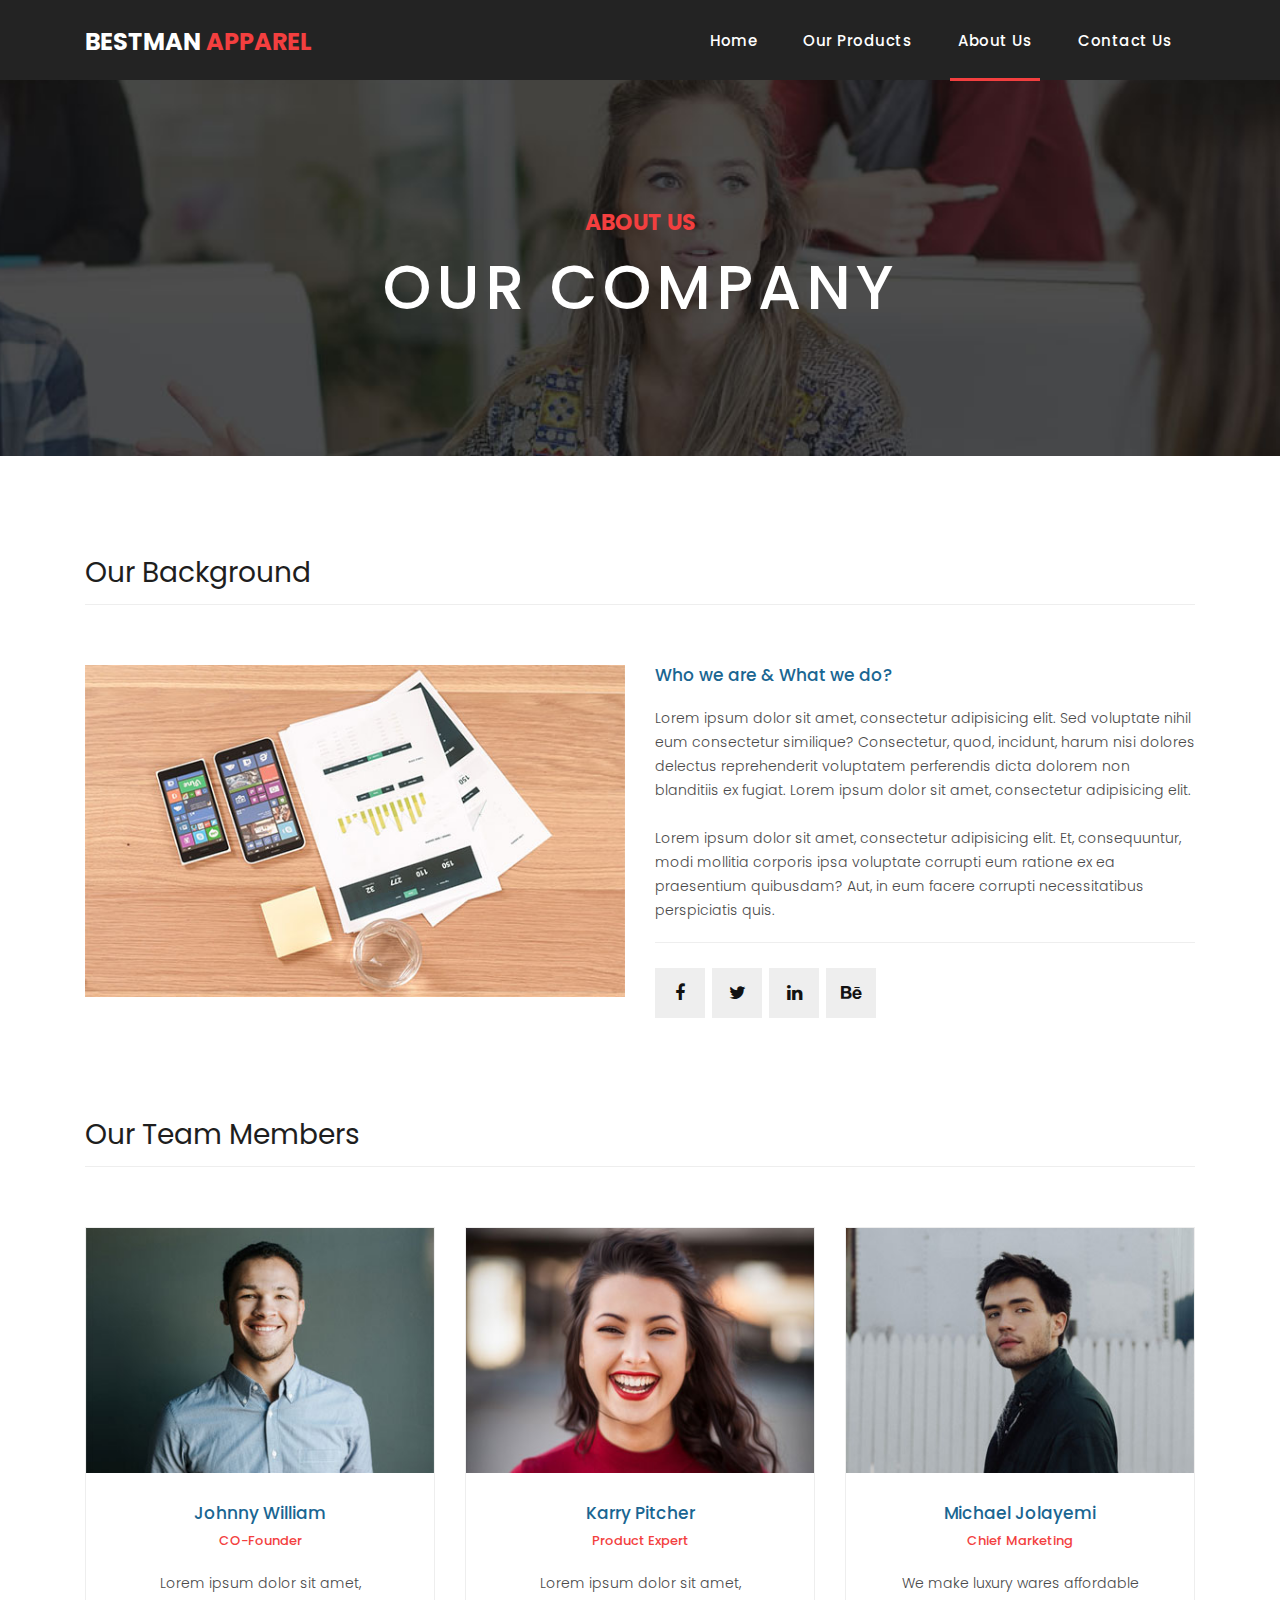
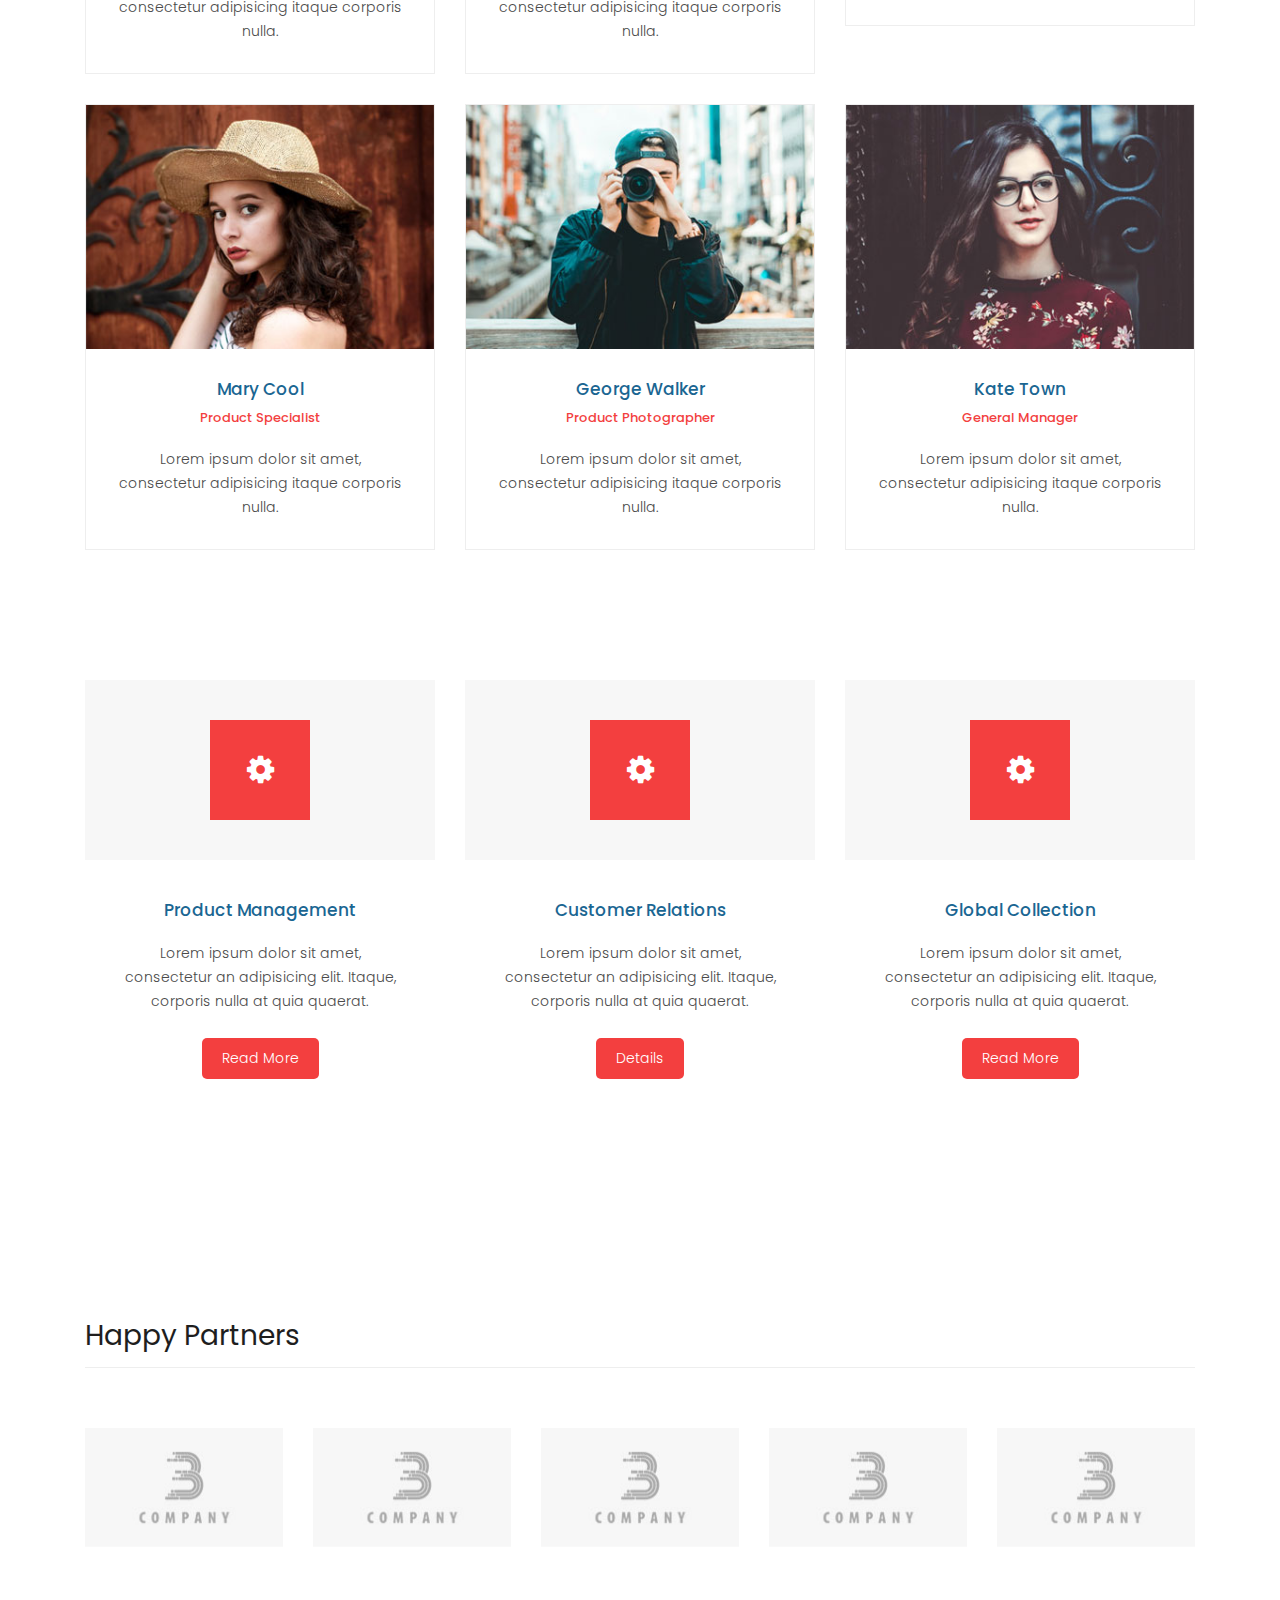
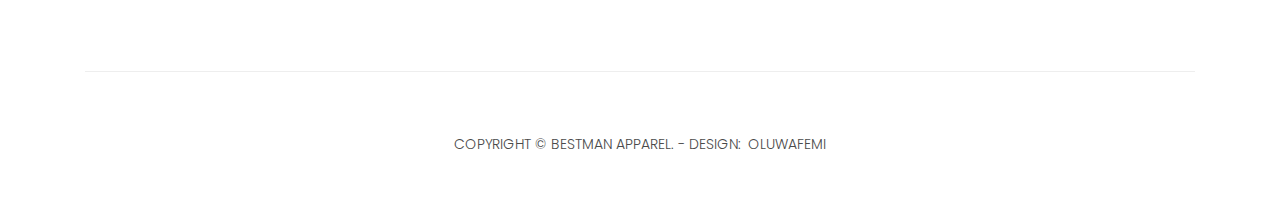
==== commit b181561a: "initial optimization" ====
--- a/about.html
+++ b/about.html
@@ -10,21 +10,17 @@
   <link href="https://fonts.googleapis.com/css?family=Poppins:100,200,300,400,500,600,700,800,900&display=swap"
     rel="stylesheet">
 
-  <title>Sixteen Clothing - About Page</title>
+  <title>BestMan Apparel - About Page</title>
 
   <!-- Bootstrap core CSS -->
   <link href="vendor/bootstrap/css/bootstrap.min.css" rel="stylesheet">
   <!--
 
-TemplateMo 546 Sixteen Clothing
-
-https://templatemo.com/tm-546-sixteen-clothing
-
 -->
 
   <!-- Additional CSS Files -->
   <link rel="stylesheet" href="assets/css/fontawesome.css">
-  <link rel="stylesheet" href="assets/css/templatemo-sixteen.css">
+  <link rel="stylesheet" href="assets/css/bestman.css">
   <link rel="stylesheet" href="assets/css/owl.css">
 
 </head>
@@ -46,7 +42,7 @@
     <nav class="navbar navbar-expand-lg">
       <div class="container">
         <a class="navbar-brand" href="index.html">
-          <h2>Sixteen <em>Clothing</em></h2>
+          <h2>BestMan <em> Apparel</em></h2>
         </a>
         <button class="navbar-toggler" type="button" data-toggle="collapse" data-target="#navbarResponsive"
           aria-controls="navbarResponsive" aria-expanded="false" aria-label="Toggle navigation">
@@ -192,9 +188,9 @@
               </div>
             </div>
             <div class="down-content">
-              <h4>Michael Soft</h4>
+              <h4>Michael Jolayemi</h4>
               <span>Chief Marketing</span>
-              <p>Lorem ipsum dolor sit amet, consectetur adipisicing itaque corporis nulla.</p>
+              <p> We make luxury wares affordable</p>
             </div>
           </div>
         </div>
@@ -361,9 +357,9 @@
       <div class="row">
         <div class="col-md-12">
           <div class="inner-content">
-            <p>Copyright &copy; 2020 Sixteen Clothing Co., Ltd.
-
-              - Design: <a rel="nofollow noopener" href="https://templatemo.com" target="_blank">Oluwafemi</a></p>
+            <p>Copyright &copy; BestMan Apparel.
+
+              - Design: <a rel="nofollow noopener" target="_blank">Oluwafemi</a></p>
           </div>
         </div>
       </div>
--- a/assets/css/bestman.css
+++ b/assets/css/bestman.css
@@ -0,0 +1,1060 @@
+/*
+
+TemplateMo 546 Sixteen Clothing
+
+https://templatemo.com/tm-546-sixteen-clothing
+
+*/
+body {
+  font-family: 'Poppins', sans-serif;
+  overflow-x: hidden;
+  text-rendering: optimizeLegibility;
+  -webkit-font-smoothing: antialiased;
+  -moz-osx-font-smoothing: grayscale;
+}
+p {
+	margin-bottom: 0px;
+	font-size: 14px;
+	font-weight: 300;
+	color: #4a4a4a;
+	line-height: 24px;
+}
+a {
+	text-decoration: none!important;
+}
+ul {
+	padding: 0;
+	margin: 0;
+	list-style: none;
+}
+
+h1,h2,h3,h4,h5,h6 {
+	margin: 0px;
+}
+
+ul.social-icons li {
+	display: inline-block;
+	margin-right: 3px;
+}
+
+ul.social-icons li:last-child {
+	margin-right: 0px;
+}
+
+ul.social-icons li a {
+	width: 50px;
+	height: 50px;
+	display: inline-block;
+	line-height: 50px;
+	background-color: #eee;
+	color: #121212;
+	font-size: 18px;
+	text-align: center;
+	transition: all .3s;
+}
+
+ul.social-icons li a:hover {
+	background-color: #f33f3f;
+	color: #fff;
+}
+
+a.filled-button {
+	background-color: #f33f3f;
+	color: #fff;
+	font-size: 14px;
+	text-transform: capitalize;
+	font-weight: 300;
+	padding: 10px 20px;
+	border-radius: 5px;
+	display: inline-block;
+	transition: all 0.3s;
+}
+
+a.filled-button:hover {
+	background-color: #121212;
+	color: #fff;
+}
+
+.section-heading {
+	text-align: left;
+	margin-bottom: 60px;
+	border-bottom: 1px solid #eee;
+}
+
+.section-heading h2 {
+	font-size: 28px;
+	font-weight: 400;
+	color: #1e1e1e;
+	margin-bottom: 15px;
+}
+
+.products-heading {
+	background-image: url(../images/products-heading.jpg);
+}
+
+.about-heading {
+	background-image: url(../images/about-heading.jpg);
+}
+
+.contact-heading {
+	background-image: url(../images/contact-heading.jpg);
+}
+
+.page-heading {
+	padding: 210px 0px 130px 0px;
+	text-align: center;
+	background-position: center center;
+	background-repeat: no-repeat;
+	background-size: cover;
+}
+
+.page-heading .text-content h4 {
+	color: #f33f3f;
+	font-size: 22px;
+	text-transform: uppercase;
+	font-weight: 700;
+	margin-bottom: 15px;
+}
+
+.page-heading .text-content h2 {
+	color: #fff;
+	font-size: 62px;
+	text-transform: uppercase;
+	letter-spacing: 5px;
+}
+
+#preloader {
+  overflow: hidden;
+  background: #f33f3f;
+  left: 0;
+  right: 0;
+  top: 0;
+  bottom: 0;
+  position: fixed;
+  z-index: 9999999;
+  color: #fff;
+}
+
+#preloader .jumper {
+  left: 0;
+  top: 0;
+  right: 0;
+  bottom: 0;
+  display: block;
+  position: absolute;
+  margin: auto;
+  width: 50px;
+  height: 50px;
+}
+
+#preloader .jumper > div {
+  background-color: #fff;
+  width: 10px;
+  height: 10px;
+  border-radius: 100%;
+  -webkit-animation-fill-mode: both;
+  animation-fill-mode: both;
+  position: absolute;
+  opacity: 0;
+  width: 50px;
+  height: 50px;
+  -webkit-animation: jumper 1s 0s linear infinite;
+  animation: jumper 1s 0s linear infinite;
+}
+
+#preloader .jumper > div:nth-child(2) {
+  -webkit-animation-delay: 0.33333s;
+  animation-delay: 0.33333s;
+}
+
+#preloader .jumper > div:nth-child(3) {
+  -webkit-animation-delay: 0.66666s;
+  animation-delay: 0.66666s;
+}
+
+@-webkit-keyframes jumper {
+  0% {
+    opacity: 0;
+    -webkit-transform: scale(0);
+    transform: scale(0);
+  }
+  5% {
+    opacity: 1;
+  }
+  100% {
+    -webkit-transform: scale(1);
+    transform: scale(1);
+    opacity: 0;
+  }
+}
+
+@keyframes jumper {
+  0% {
+    opacity: 0;
+    -webkit-transform: scale(0);
+    transform: scale(0);
+  }
+  5% {
+    opacity: 1;
+  }
+  100% {
+    opacity: 0;
+  }
+}
+
+
+/* Header Style */
+header {
+	position: absolute;
+	z-index: 99999;
+	width: 100%;
+	height: 80px;
+	background-color: #232323;
+	-webkit-transition: all 0.3s ease-in-out 0s;
+    -moz-transition: all 0.3s ease-in-out 0s;
+    -o-transition: all 0.3s ease-in-out 0s;
+    transition: all 0.3s ease-in-out 0s;
+}
+header .navbar {
+	padding: 17px 0px;
+}
+.background-header .navbar {
+	padding: 17px 0px;
+}
+.background-header {
+	top: 0;
+	position: fixed;
+	background-color: #fff!important;
+	box-shadow: 0px 1px 10px rgba(0,0,0,0.1);
+}
+.background-header .navbar-brand h2 {
+	color: #121212!important;
+}
+.background-header .navbar-nav a.nav-link {
+	color: #1e1e1e!important;
+}
+.background-header .navbar-nav .nav-link:hover,
+.background-header .navbar-nav .active>.nav-link,
+.background-header .navbar-nav .nav-link.active,
+.background-header .navbar-nav .nav-link.show,
+.background-header .navbar-nav .show>.nav-link {
+	color: #f33f3f!important;
+}
+.navbar .navbar-brand {
+	float: 	left;
+	margin-top: -12px;
+	outline: none;
+}
+.navbar .navbar-brand h2 {
+	color: #fff;
+	text-transform: uppercase;
+	font-size: 24px;
+	font-weight: 700;
+	-webkit-transition: all .3s ease 0s;
+    -moz-transition: all .3s ease 0s;
+    -o-transition: all .3s ease 0s;
+    transition: all .3s ease 0s;
+}
+.navbar .navbar-brand h2 em {
+	font-style: normal;
+	color: #f33f3f;
+}
+#navbarResponsive {
+	z-index: 999;
+}
+.navbar-collapse {
+	text-align: center;
+}
+.navbar .navbar-nav .nav-item {
+	margin: 0px 15px;
+}
+.navbar .navbar-nav a.nav-link {
+	text-transform: capitalize;
+	font-size: 15px;
+	font-weight: 500;
+	letter-spacing: 0.5px;
+	color: #fff;
+	transition: all 0.5s;
+	margin-top: 5px;
+}
+.navbar .navbar-nav .nav-link:hover,
+.navbar .navbar-nav .active>.nav-link,
+.navbar .navbar-nav .nav-link.active,
+.navbar .navbar-nav .nav-link.show,
+.navbar .navbar-nav .show>.nav-link {
+	color: #fff;
+	padding-bottom: 25px;
+	border-bottom: 3px solid #f33f3f;
+}
+.navbar .navbar-toggler-icon {
+	background-image: none;
+}
+.navbar .navbar-toggler {
+	border-color: #fff;
+	background-color: #fff;	
+	height: 36px;
+	outline: none;
+	border-radius: 0px;
+	position: absolute;
+	right: 30px;
+	top: 20px;
+}
+.navbar .navbar-toggler-icon:after {
+	content: '\f0c9';
+	color: #f33f3f;
+	font-size: 18px;
+	line-height: 26px;
+	font-family: 'FontAwesome';
+}
+
+
+
+/* Banner Style */
+.banner {
+	position: relative;
+	text-align: center;
+	padding-top: 80px;
+}
+
+.banner-item-01 {
+	padding: 300px 0px;
+	background-image: url(../images/slide_01.jpg);
+	background-size: cover;
+	background-repeat: no-repeat;
+	background-position: center center;
+}
+
+.banner-item-02 {
+	padding: 300px 0px;
+	background-image: url(../images/slide_02.jpg);
+	background-size: cover;
+	background-repeat: no-repeat;
+	background-position: center center;
+}
+
+.banner-item-03 {
+	padding: 300px 0px;
+	background-image: url(../images/slide_03.jpg);
+	background-size: cover;
+	background-repeat: no-repeat;
+	background-position: center center;
+}
+
+.banner .banner-item {
+	max-height: 600px;
+}
+
+.banner .text-content {
+	position: absolute;
+	top: 50%;
+	transform: translateY(-50%);
+	text-align: center;
+	width: 100%;
+}
+
+.banner .text-content h4 {
+	color: #f33f3f;
+	font-size: 22px;
+	text-transform: uppercase;
+	font-weight: 700;
+	margin-bottom: 15px;
+}
+
+.banner .text-content h2 {
+	color: #fff;
+	font-size: 62px;
+	text-transform: uppercase;
+	letter-spacing: 5px;
+}
+
+.owl-banner .owl-dots .owl-dot {
+  border-radius: 3px;
+}
+.owl-banner .owl-dots {
+    display: -webkit-box;
+    display: -webkit-flex;
+    display: -ms-flexbox;
+    display: flex;
+    -ms-flex-pack: center;
+    -webkit-justify-content: center;
+    justify-content: center;
+    position: absolute;
+    left: 50%;
+    transform: translateX(-50%);
+    bottom: 30px;
+}
+.owl-banner .owl-dots .owl-dot {
+    width: 10px;
+    height: 10px;
+    border-radius: 50%;
+    margin: 0 10px;
+    background-color: #fff;
+    opacity: 0.5;
+}
+.owl-banner .owl-dots .owl-dot:focus {
+    outline: none
+}
+.owl-banner .owl-dots .owl-dot.active {
+    background-color: #fff;
+    opacity: 1;
+}
+
+
+
+/* Latest Produtcs */
+
+.latest-products {
+	margin-top: 100px;
+}
+
+.latest-products .section-heading a {
+	float: right;
+	margin-top: -35px;
+	text-transform: uppercase;
+	font-size: 13px;
+	font-weight: 700;
+	color: #f33f3f;
+}
+
+.product-item {
+	border: 1px solid #eee;
+	margin-bottom: 30px;
+}
+
+.product-item .down-content {
+	padding: 30px;
+	position: relative;
+}
+
+.product-item img {
+	width: 100%;
+	overflow: hidden;
+}
+
+.product-item .down-content h4 {
+	font-size: 17px;
+	color: #1a6692;
+	margin-bottom: 20px;
+}
+
+.product-item .down-content h6 {
+	position: absolute;
+	top: 30px;
+	right: 30px;
+	font-size: 18px;
+	color: #121212;
+}
+
+.product-item .down-content p {
+	margin-bottom: 20px;
+}
+
+.product-item .down-content ul li {
+	display: inline-block;
+}
+
+.product-item .down-content ul li i {
+	color: #f33f3f;
+	font-size: 14px;
+}
+
+.product-item .down-content span {
+	position: absolute;
+	right: 30px;
+	bottom: 30px;
+	font-size: 13px;
+	color: #f33f3f;
+	font-weight: 500;
+}
+
+
+
+
+/* Best Features */
+
+.about-features {
+	margin-top: 100px!important;
+}
+
+.about-features p {
+	border-bottom: 1px solid #eee;
+	padding-bottom: 20px;
+}
+
+.about-features .container .row {
+	padding-bottom: 0px!important;
+	border-bottom: none!important;
+}
+
+.best-features {
+	margin-top: 50px;
+}
+
+.best-features .container .row {
+	border-bottom: 1px solid #eee;
+	padding-bottom: 60px;
+}
+
+.best-features img {
+	width: 100%;
+	overflow: hidden;
+}
+
+.best-features h4 {
+	font-size: 17px;
+	color: #1a6692;
+	margin-bottom: 20px;
+}
+
+.best-features ul.featured-list li {
+	display: block;
+	margin-bottom: 10px;
+}
+
+.best-features p {
+	margin-bottom: 25px;
+}
+
+.best-features ul.featured-list li a {
+	font-size: 14px;
+	color: #4a4a4a;
+	font-weight: 300;
+	transition: all .3s;
+	position: relative;
+	padding-left: 13px;
+}
+
+.best-features ul.featured-list li a:before {
+	content: '';
+	width: 5px;
+	height: 5px;
+	display: inline-block;
+	background-color: #4a4a4a;
+	position: absolute;
+	left: 0;
+	transition: all .3s;
+	top: 8px;
+}
+
+.best-features ul.featured-list li a:hover {
+	color: #f33f3f;
+}
+
+.best-features ul.featured-list li a:hover::before {
+	background-color: #f33f3f;
+}
+
+.best-features .filled-button {
+	margin-top: 20px;
+}
+
+
+
+
+
+/* Call To Action */
+
+.call-to-action .inner-content {
+	margin-top: 60px;
+	padding: 30px;
+	background-color: #f7f7f7;
+	border-radius: 5px;
+}
+
+.call-to-action .inner-content h4 {
+	font-size: 17px;
+	color: #1a6692;
+	margin-bottom: 15px;
+}
+
+.call-to-action .inner-content em {
+	font-style: normal;
+	font-weight: 700;
+}
+
+.call-to-action .inner-content .col-md-4 {
+	text-align: right;
+}
+
+.call-to-action .inner-content .filled-button {
+	margin-top: 12px;
+}
+
+
+
+
+/* Footer */
+
+footer {
+	text-align: center;
+}
+
+footer .inner-content {
+	border-top: 1px solid #eee;
+	margin-top: 60px;
+	padding: 60px 0px;
+}
+
+footer .inner-content p {
+	text-transform: uppercase;
+}
+
+footer .inner-content p a {
+	color: #f33f3f;
+	margin-left: 3px;
+}
+
+
+
+
+/* Product Page */
+
+.products {
+	margin-top: 100px;
+}
+
+.products .filters {
+	text-align: center;
+	border-bottom: 1px solid #eee;
+	padding-bottom: 10px;
+	margin-bottom: 60px;
+}
+
+.products .filters li {
+	text-transform: uppercase;
+	font-size: 13px;
+	font-weight: 700;
+	color: #121212;
+	display: inline-block;
+	margin: 0px 10px;
+	transition: all .3s;
+	cursor: pointer;
+}
+
+.products .filters ul li.active,
+.products .filters ul li:hover {
+  color: #f33f3f;
+}
+
+.products ul.pages {
+	margin-top: 30px;
+	text-align: center;
+}
+
+.products ul.pages li {
+	display: inline-block;
+	margin: 0px 2px;
+}
+
+.products ul.pages li a {
+	width: 44px;
+	height: 44px;
+	display: inline-block;
+	line-height: 42px;
+	border: 1px solid #eee;
+	font-size: 15px;
+	font-weight: 700;
+	color: #121212;
+	transition: all .3s;
+}
+
+.products ul.pages li a:hover,
+.products ul.pages li.active a {
+	background-color: #f33f3f;
+	border-color: #f33f3f;
+	color: #fff;
+}
+
+
+
+/* Team Members */
+
+.team-members {
+	margin-top: 100px;
+}
+
+.team-member {
+	border: 1px solid #eee;
+	margin-bottom: 30px;
+}
+
+.team-member img {
+	width: 100%;
+	overflow: hidden;
+}
+
+.team-member .down-content {
+	padding: 30px;
+	text-align: center;
+}
+
+.team-member .thumb-container {
+	position: relative;
+}
+
+.team-member .thumb-container .hover-effect {
+	position: absolute;
+	background-color: rgba(243,63,63,0.9);
+	top: 0;
+	left: 0;
+	width: 100%;
+	height: 100%;
+	opacity: 0;
+	visibility: hidden;
+	transition: all .5s;
+}
+
+.team-member .thumb-container .hover-effect .hover-content {
+	position: absolute;
+	display: inline-block;
+	width: 100%;
+	text-align: center;
+	top: 50%;
+	transform: translateY(-50%);
+}
+
+.team-member .thumb-container .hover-effect .hover-content ul.social-icons li a:hover {
+	background-color: #fff;
+	color: #f33f3f;
+}
+
+.team-member:hover .hover-effect {
+	visibility: visible;
+	opacity: 1;
+}
+
+.team-member .down-content h4 {
+	font-size: 17px;
+	color: #1a6692;
+	margin-bottom: 8px;
+}
+
+.team-member .down-content span {
+	display: block;
+	font-size: 13px;
+	color: #f33f3f;
+	font-weight: 500;
+	margin-bottom: 20px;
+}
+
+
+
+
+/* Services */
+
+.services {
+	background-image: url(../images/services-bg.jpg);
+	background-position: center center;
+	background-repeat: no-repeat;
+	background-size: cover;
+	background-attachment: fixed;
+	padding: 100px 0px;
+}
+
+.services .service-item {
+	text-align: center;
+}
+
+.services .service-item .icon {
+	background-color: #f7f7f7;
+	padding: 40px;
+}
+
+.services .service-item .icon i {
+	width: 100px;
+	height: 100px;
+	display: inline-block;
+	text-align: center;
+	line-height: 100px;
+	background-color: #f33f3f;
+	color: #fff;
+	font-size: 32px;
+}
+
+.services .service-item .down-content {
+	background-color: #fff;
+	padding: 40px 30px;
+}
+
+.services .service-item .down-content h4 {
+	font-size: 17px;
+	color: #1a6692;
+	margin-bottom: 20px;
+}
+
+.services .service-item .down-content p {
+	margin-bottom: 25px;
+}
+
+
+
+
+/* Clients */
+
+.happy-clients {
+	margin-top: 100px;
+	margin-bottom: 40px;
+}
+
+.happy-clients .client-item img {
+	max-width: 100%;
+	overflow: hidden;
+	transition: all .3s;
+	cursor: pointer;
+}
+
+.happy-clients .client-item img:hover {
+	opacity: 0.8;
+}
+
+
+
+
+/* Find Us */
+
+.find-us {
+	margin-top: 100px;
+}
+
+.find-us p {
+	border-bottom: 1px solid #eee;
+	padding-bottom: 30px;
+	margin-bottom: 30px;
+}
+
+.find-us h4 {
+	font-size: 17px;
+	color: #1a6692;
+	margin-bottom: 20px;
+}
+
+.find-us .left-content {
+	margin-left: 30px;
+}
+
+
+
+/* Send Message */
+
+.send-message {
+	margin-top: 100px;
+}
+
+.contact-form input {
+	font-size: 14px;
+	width: 100%;
+	height: 44px;
+	display: inline-block;
+	line-height: 42px;
+	border: 1px solid #eee;
+	border-radius: 0px;
+	margin-bottom: 30px;
+}
+
+.contact-form input:focus {
+	box-shadow: none;
+	border: 1px solid #eee;
+}
+
+.contact-form textarea {
+	font-size: 14px;
+	width: 100%;
+	min-width: 100%;
+	min-height: 120px;
+	height: 120px;
+	max-height: 180px;
+	border: 1px solid #eee;
+	border-radius: 0px;
+	margin-bottom: 30px;
+}
+
+.contact-form textarea:focus {
+	box-shadow: none;
+	border: 1px solid #eee;
+}
+
+.contact-form button.filled-button {
+	background-color: #f33f3f;
+	color: #fff;
+	font-size: 14px;
+	text-transform: capitalize;
+	font-weight: 300;
+	padding: 10px 20px;
+	border-radius: 5px;
+	display: inline-block;
+	transition: all 0.3s;
+	border: none;
+	outline: none;
+	cursor: pointer;
+}
+
+.contact-form button.filled-button:hover {
+	background-color: #121212;
+	color: #fff;
+}
+
+.accordion {
+	margin-left: 30px;
+}
+
+.accordion a {
+	cursor: pointer;
+	font-size: 17px;
+	color: #1a6692!important;
+	margin-bottom: 20px;
+	transition: all .3s;
+}
+
+.accordion a:hover {
+	color: #f33f3f!important;
+}
+
+.accordion a.active {
+  color: #f33f3f!important;
+}
+
+.accordion li .content {
+  display: none;
+  margin-top: 10px;
+}
+
+.accordion li:first-child {
+	border-top: 1px solid #eee;
+}
+
+.accordion li {
+	border-bottom: 1px solid #eee;
+	padding: 15px 0px;
+}
+
+/* Responsive Style */
+@media (max-width: 768px) {
+	.banner .text-content {
+		width: 90%;
+		margin-left: 5%;
+	}
+	.banner .text-content h4 {
+		font-size: 22px;
+	}
+
+	.banner .text-content h2 {
+		font-size: 36px;
+		letter-spacing: 0.5px;
+	}
+	.banner-item-01,
+	.banner-item-02,
+	.banner-item-03 {
+		padding: 180px 0px;
+	}
+	.page-heading .text-content h4 {
+		font-size: 22px;
+	}
+
+	.page-heading .text-content h2 {
+		font-size: 36px;
+		letter-spacing: 0.5px;
+	}
+	.latest-products .section-heading a {
+		float: none;
+		margin-top: 0px;
+		display: block;
+		margin-bottom: 20px;
+	}
+	.product-item .down-content h4 {
+		margin-bottom: 20px!important;
+	}
+	.product-item .down-content h6 {
+		position: absolute!important;
+		top: 30px!important;
+		right: 30px!important;
+	}
+	.product-item .down-content span {
+		position: absolute!important;
+		right: 30px!important;
+		bottom: 30px!important;
+	}
+	.best-features .left-content {
+		margin-bottom: 30px;
+	}
+	.call-to-action .inner-content {
+		text-align: center;
+	}
+	.call-to-action .inner-content .filled-button {
+		text-align: center;
+		width: 100%;
+		margin-top: 20px;
+	}
+	.about-features img {
+		margin-bottom: 30px;
+	}
+	.service-item {
+		margin-bottom: 30px;
+	}
+	.find-us #map {
+		margin-bottom: 30px;
+	}
+	.find-us .left-content {
+		margin-left: 0px;
+	}
+	.send-message .accordion {
+		margin-top: 30px;
+		margin-left: 0px;
+	}
+}
+
+@media (max-width: 992px) {
+	.navbar .navbar-brand {
+		position: absolute;
+		left: 30px;
+		top: 32px;
+	}
+	.navbar .navbar-brand {
+		width: auto;
+	}
+	.navbar:after {
+		display: none;
+	}
+	#navbarResponsive {
+	    z-index: 99999;
+	    position: absolute;
+	    top: 80px;
+	    left: 0;
+	    width: 100%;
+	    text-align: center;
+	    background-color: #fff;
+	    box-shadow: 0px 10px 10px rgba(0,0,0,0.1);
+	}
+	.navbar .navbar-nav .nav-item {
+		border-bottom: 1px solid #eee;
+	}
+	.navbar .navbar-nav .nav-item:last-child {
+		border-bottom: none;
+	}
+	.navbar .navbar-nav a.nav-link {
+		padding: 15px 0px;
+		color: #1e1e1e!important;
+	}
+	.navbar .navbar-nav .nav-link:hover,
+	.navbar .navbar-nav .active>.nav-link,
+	.navbar .navbar-nav .nav-link.active,
+	.navbar .navbar-nav .nav-link.show,
+	.navbar .navbar-nav .show>.nav-link {
+		color: #f33f3f!important;
+		border-bottom: none!important;
+		padding-bottom: 15px;
+	}
+	.product-item .down-content h4 {
+		margin-bottom: 10px;
+	}
+	.product-item .down-content h6 {
+		position: relative;
+		top: 0;
+		right: 0;
+		margin-bottom: 20px;
+	}
+	.product-item .down-content span {
+		position: relative;
+		right: 0;
+		bottom: 0;
+	}
+}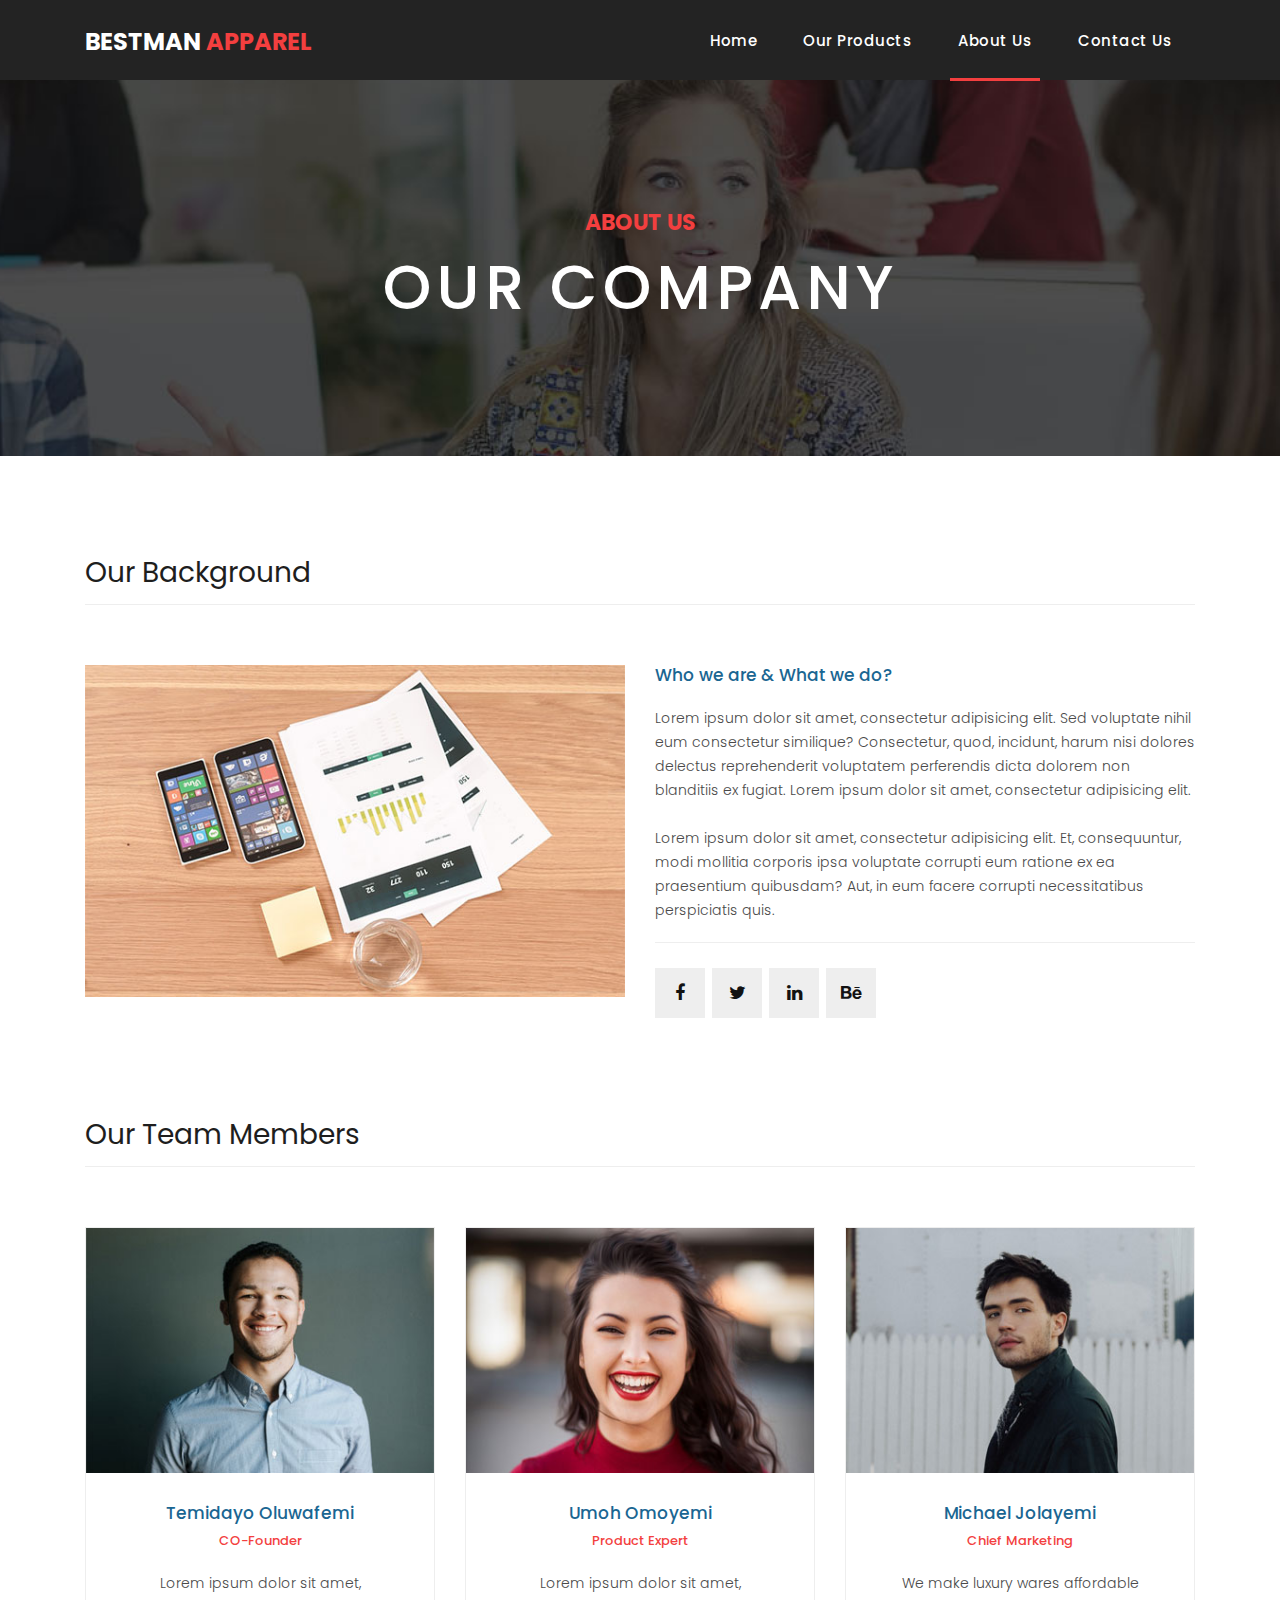
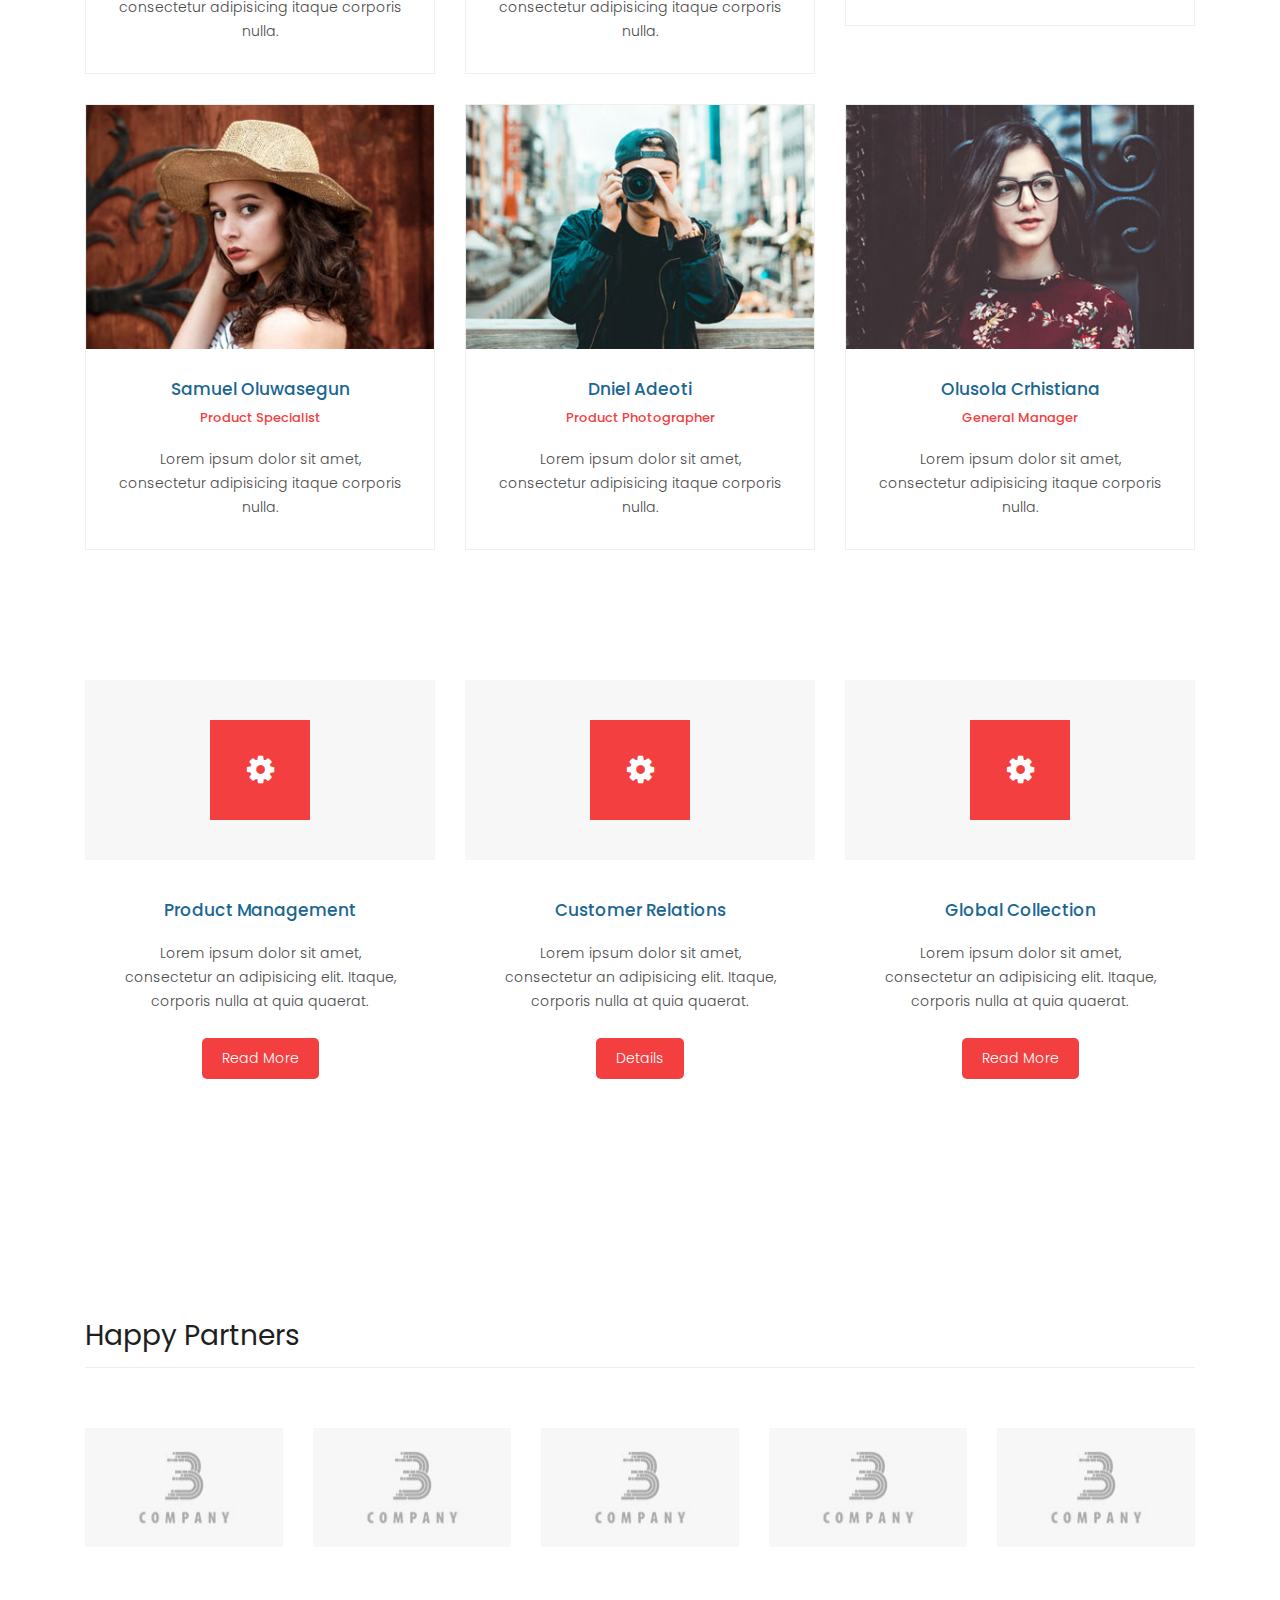
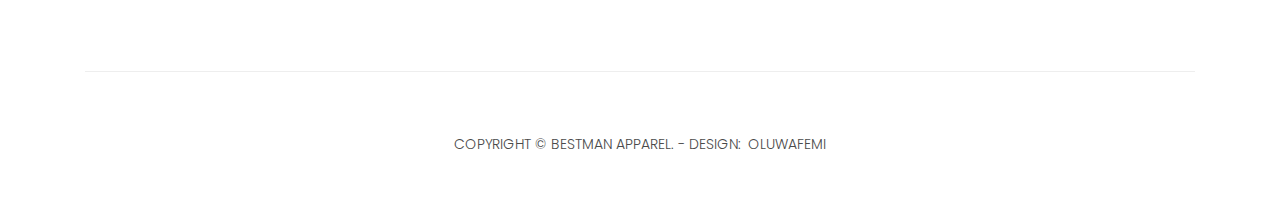
==== commit fe820fd9: "updating images" ====
--- a/about.html
+++ b/about.html
@@ -144,7 +144,7 @@
               </div>
             </div>
             <div class="down-content">
-              <h4>Johnny William</h4>
+              <h4>Temidayo Oluwafemi</h4>
               <span>CO-Founder</span>
               <p>Lorem ipsum dolor sit amet, consectetur adipisicing itaque corporis nulla.</p>
             </div>
@@ -166,7 +166,7 @@
               </div>
             </div>
             <div class="down-content">
-              <h4>Karry Pitcher</h4>
+              <h4>Umoh Omoyemi</h4>
               <span>Product Expert</span>
               <p>Lorem ipsum dolor sit amet, consectetur adipisicing itaque corporis nulla.</p>
             </div>
@@ -210,7 +210,7 @@
               </div>
             </div>
             <div class="down-content">
-              <h4>Mary Cool</h4>
+              <h4>Samuel Oluwasegun</h4>
               <span>Product Specialist</span>
               <p>Lorem ipsum dolor sit amet, consectetur adipisicing itaque corporis nulla.</p>
             </div>
@@ -232,7 +232,7 @@
               </div>
             </div>
             <div class="down-content">
-              <h4>George Walker</h4>
+              <h4>Dniel Adeoti</h4>
               <span>Product Photographer</span>
               <p>Lorem ipsum dolor sit amet, consectetur adipisicing itaque corporis nulla.</p>
             </div>
@@ -254,7 +254,7 @@
               </div>
             </div>
             <div class="down-content">
-              <h4>Kate Town</h4>
+              <h4>Olusola Crhistiana</h4>
               <span>General Manager</span>
               <p>Lorem ipsum dolor sit amet, consectetur adipisicing itaque corporis nulla.</p>
             </div>
--- a/assets/css/bestman.css
+++ b/assets/css/bestman.css
@@ -1,9 +1,5 @@
 /*
-
-TemplateMo 546 Sixteen Clothing
-
-https://templatemo.com/tm-546-sixteen-clothing
-
+BestMan Apparel 
 */
 body {
   font-family: 'Poppins', sans-serif;
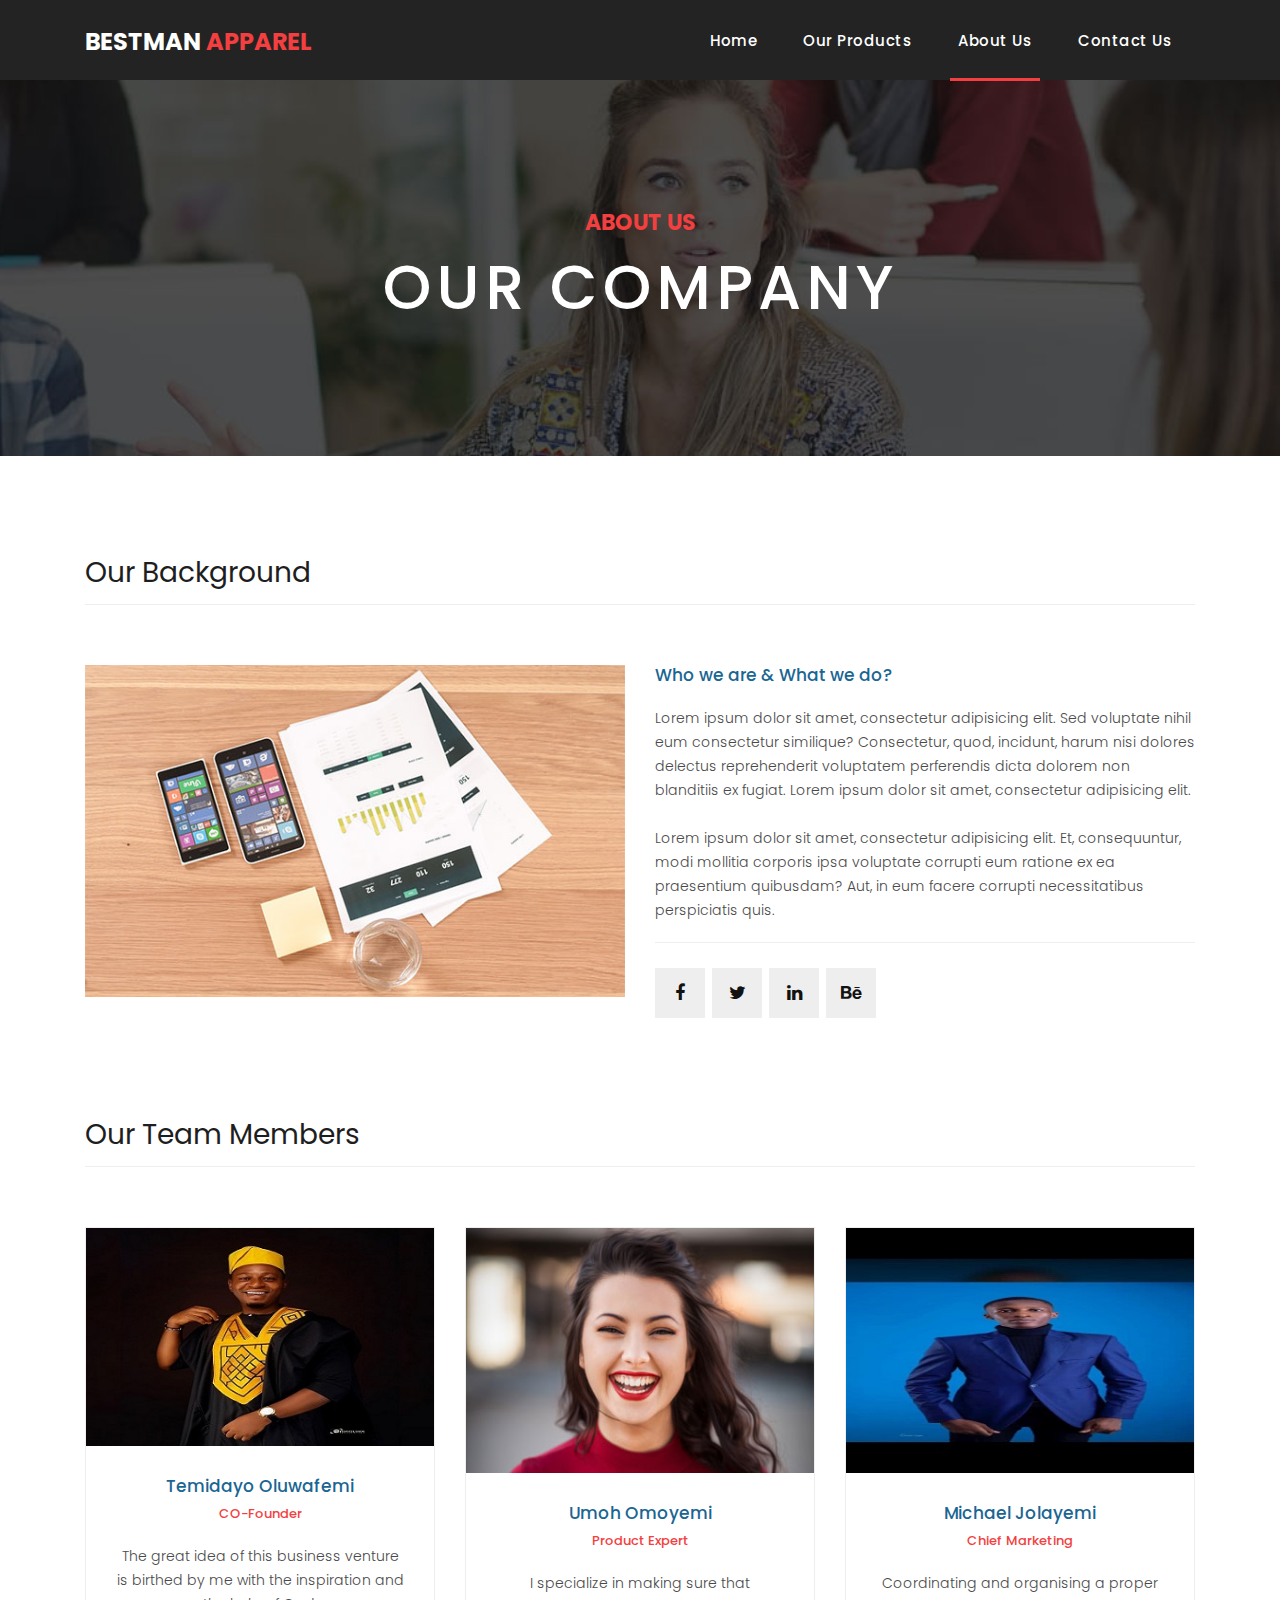
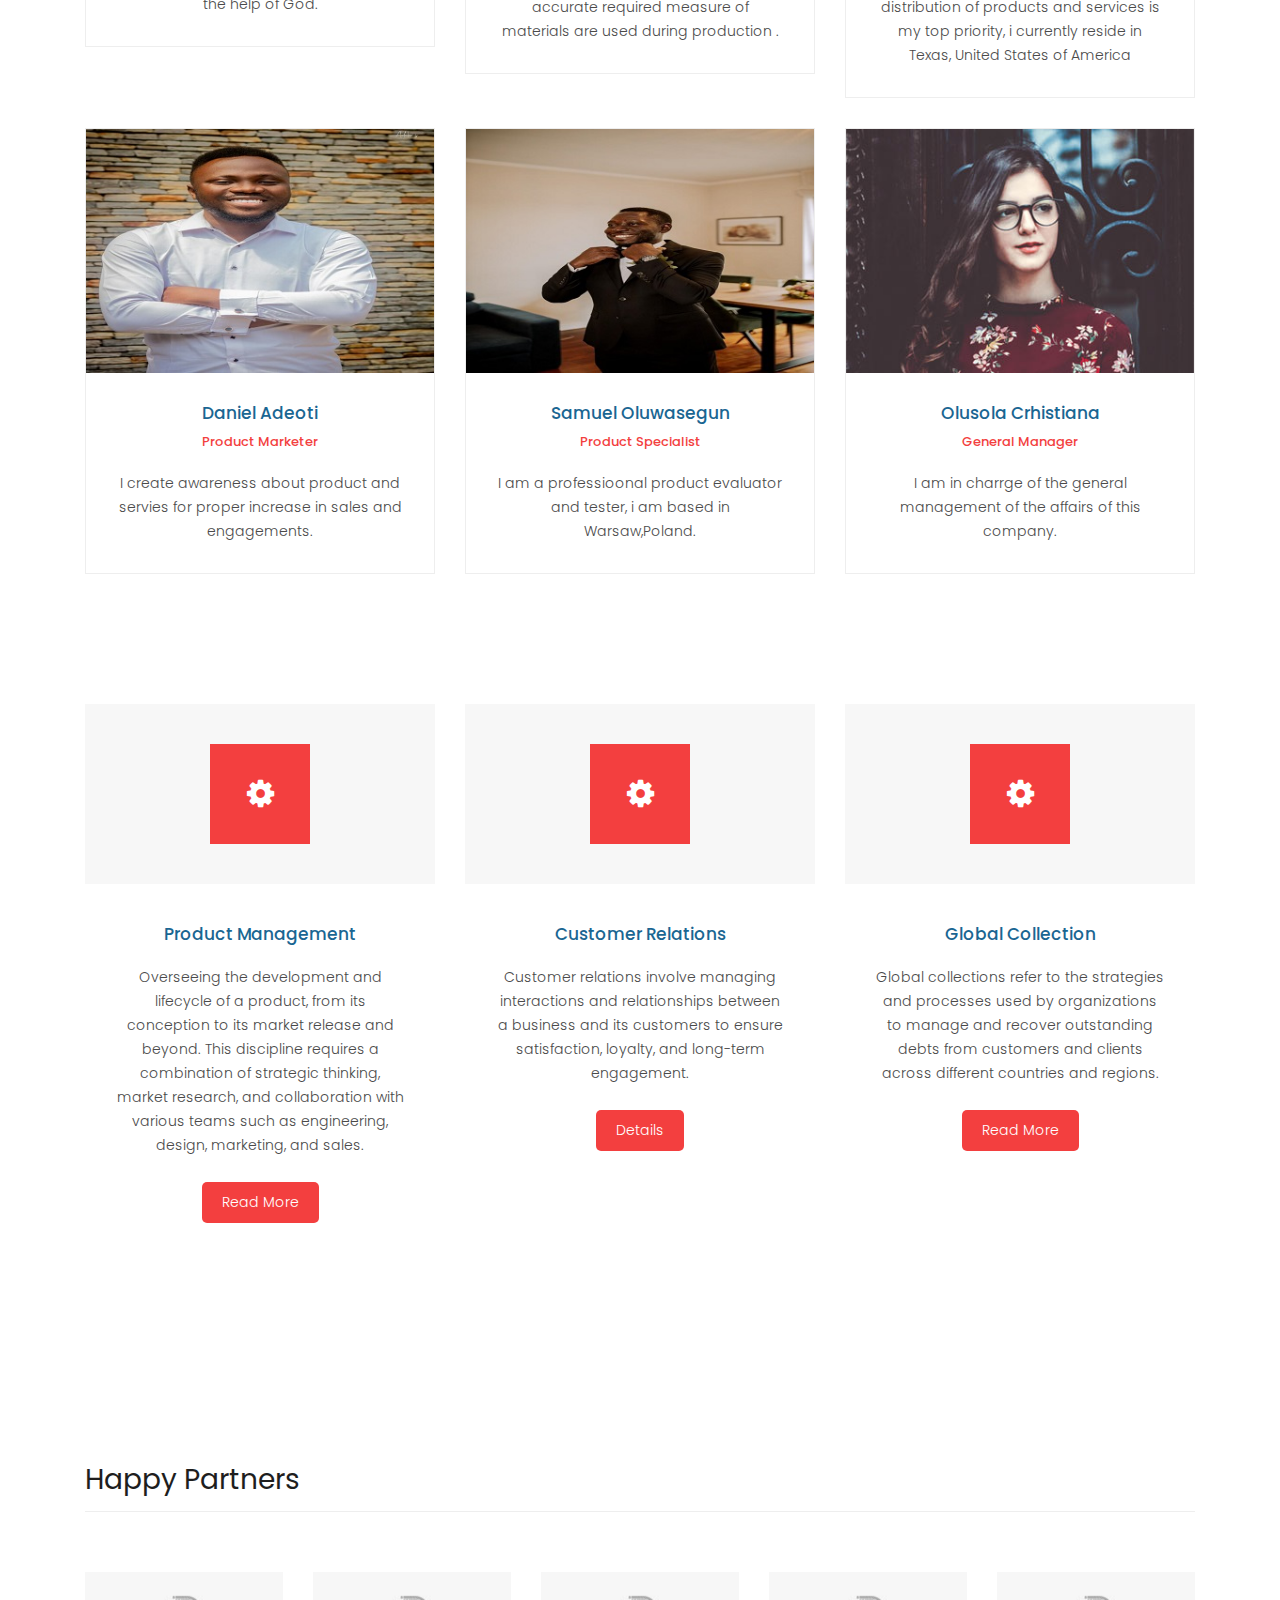
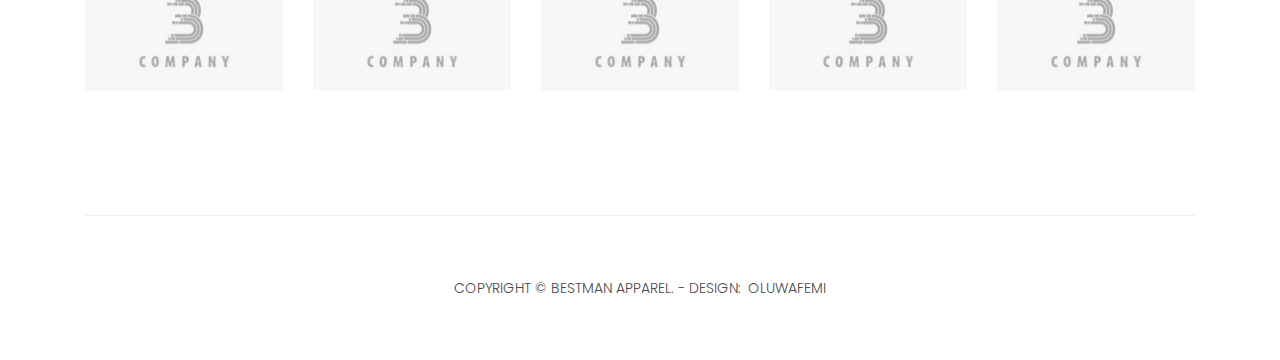
==== commit b3e296c0: "initial commit" ====
--- a/about.html
+++ b/about.html
@@ -131,7 +131,7 @@
         <div class="col-md-4">
           <div class="team-member">
             <div class="thumb-container">
-              <img src="assets/images/team_01.jpg" alt="">
+              <img src="assets/images/femi2.png" alt="">
               <div class="hover-effect">
                 <div class="hover-content">
                   <ul class="social-icons">
@@ -146,7 +146,7 @@
             <div class="down-content">
               <h4>Temidayo Oluwafemi</h4>
               <span>CO-Founder</span>
-              <p>Lorem ipsum dolor sit amet, consectetur adipisicing itaque corporis nulla.</p>
+              <p>The great idea of this business venture is birthed by me with the inspiration and the help of God.</p>
             </div>
           </div>
         </div>
@@ -168,14 +168,14 @@
             <div class="down-content">
               <h4>Umoh Omoyemi</h4>
               <span>Product Expert</span>
-              <p>Lorem ipsum dolor sit amet, consectetur adipisicing itaque corporis nulla.</p>
-            </div>
-          </div>
-        </div>
-        <div class="col-md-4">
-          <div class="team-member">
-            <div class="thumb-container">
-              <img src="assets/images/team_03.jpg" alt="">
+              <p>I specialize in making sure that accurate required measure of materials are used during production .</p>
+            </div>
+          </div>
+        </div>
+        <div class="col-md-4">
+          <div class="team-member">
+            <div class="thumb-container">
+              <img src="assets/images/kunle.jpg" alt="">
               <div class="hover-effect">
                 <div class="hover-content">
                   <ul class="social-icons">
@@ -190,14 +190,36 @@
             <div class="down-content">
               <h4>Michael Jolayemi</h4>
               <span>Chief Marketing</span>
-              <p> We make luxury wares affordable</p>
-            </div>
-          </div>
-        </div>
-        <div class="col-md-4">
-          <div class="team-member">
-            <div class="thumb-container">
-              <img src="assets/images/team_04.jpg" alt="">
+              <p> Coordinating and organising a proper distribution of products and services is my top priority, i currently reside in Texas, United States of America</p>
+            </div>
+          </div>
+        </div>
+        <div class="col-md-4">
+          <div class="team-member">
+            <div class="thumb-container">
+              <img src="assets/images/Daniel.jpg" alt="">
+              <div class="hover-effect">
+                <div class="hover-content">
+                  <ul class="social-icons">
+                    <li><a href="#"><i class="fa fa-facebook"></i></a></li>
+                    <li><a href="#"><i class="fa fa-twitter"></i></a></li>
+                    <li><a href="#"><i class="fa fa-linkedin"></i></a></li>
+                    <li><a href="#"><i class="fa fa-behance"></i></a></li>
+                  </ul>
+                </div>
+              </div>
+            </div>
+            <div class="down-content">
+              <h4>Daniel Adeoti</h4>
+              <span>Product Marketer</span>
+              <p>I create awareness about product and servies for proper increase in sales and engagements.</p>
+            </div>
+          </div>
+        </div>
+        <div class="col-md-4">
+          <div class="team-member">
+            <div class="thumb-container">
+              <img src="assets/images/Sam.jpg" alt="">
               <div class="hover-effect">
                 <div class="hover-content">
                   <ul class="social-icons">
@@ -212,29 +234,7 @@
             <div class="down-content">
               <h4>Samuel Oluwasegun</h4>
               <span>Product Specialist</span>
-              <p>Lorem ipsum dolor sit amet, consectetur adipisicing itaque corporis nulla.</p>
-            </div>
-          </div>
-        </div>
-        <div class="col-md-4">
-          <div class="team-member">
-            <div class="thumb-container">
-              <img src="assets/images/team_05.jpg" alt="">
-              <div class="hover-effect">
-                <div class="hover-content">
-                  <ul class="social-icons">
-                    <li><a href="#"><i class="fa fa-facebook"></i></a></li>
-                    <li><a href="#"><i class="fa fa-twitter"></i></a></li>
-                    <li><a href="#"><i class="fa fa-linkedin"></i></a></li>
-                    <li><a href="#"><i class="fa fa-behance"></i></a></li>
-                  </ul>
-                </div>
-              </div>
-            </div>
-            <div class="down-content">
-              <h4>Dniel Adeoti</h4>
-              <span>Product Photographer</span>
-              <p>Lorem ipsum dolor sit amet, consectetur adipisicing itaque corporis nulla.</p>
+              <p>I am a professioonal product evaluator and tester, i am based in Warsaw,Poland.</p>
             </div>
           </div>
         </div>
@@ -256,7 +256,7 @@
             <div class="down-content">
               <h4>Olusola Crhistiana</h4>
               <span>General Manager</span>
-              <p>Lorem ipsum dolor sit amet, consectetur adipisicing itaque corporis nulla.</p>
+              <p>I am in charrge of the general management of the affairs of this company.</p>
             </div>
           </div>
         </div>
@@ -275,7 +275,9 @@
             </div>
             <div class="down-content">
               <h4>Product Management</h4>
-              <p>Lorem ipsum dolor sit amet, consectetur an adipisicing elit. Itaque, corporis nulla at quia quaerat.
+              <p>Overseeing the development and lifecycle of a product, from its conception to its market
+              release and beyond. This discipline requires a combination of strategic thinking, market research, and collaboration
+              with various teams such as engineering, design, marketing, and sales.
               </p>
               <a href="#" class="filled-button">Read More</a>
             </div>
@@ -288,7 +290,8 @@
             </div>
             <div class="down-content">
               <h4>Customer Relations</h4>
-              <p>Lorem ipsum dolor sit amet, consectetur an adipisicing elit. Itaque, corporis nulla at quia quaerat.
+              <p>Customer relations involve managing interactions and relationships between a business and its customers to ensure
+              satisfaction, loyalty, and long-term engagement. 
               </p>
               <a href="#" class="filled-button">Details</a>
             </div>
@@ -301,7 +304,8 @@
             </div>
             <div class="down-content">
               <h4>Global Collection</h4>
-              <p>Lorem ipsum dolor sit amet, consectetur an adipisicing elit. Itaque, corporis nulla at quia quaerat.
+              <p>Global collections refer to the strategies and processes used by organizations to manage and recover outstanding debts
+              from customers and clients across different countries and regions.
               </p>
               <a href="#" class="filled-button">Read More</a>
             </div>
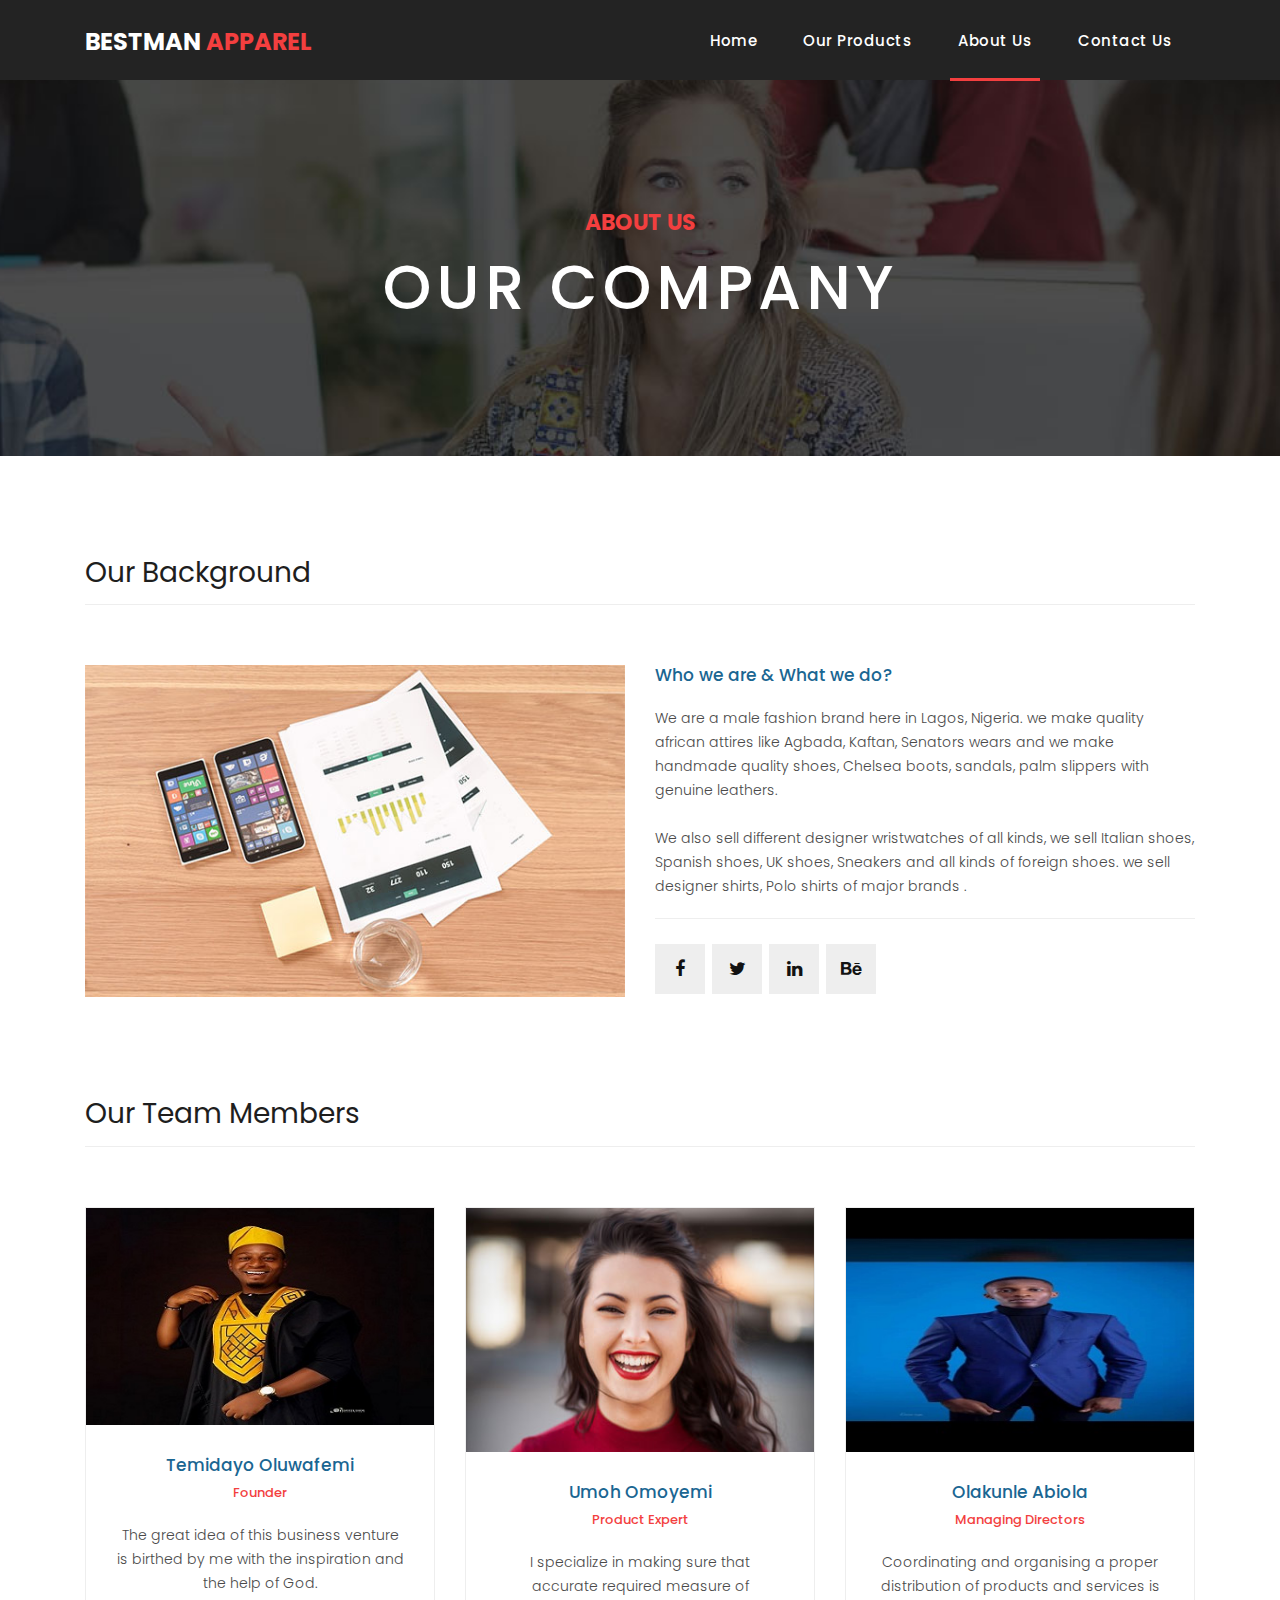
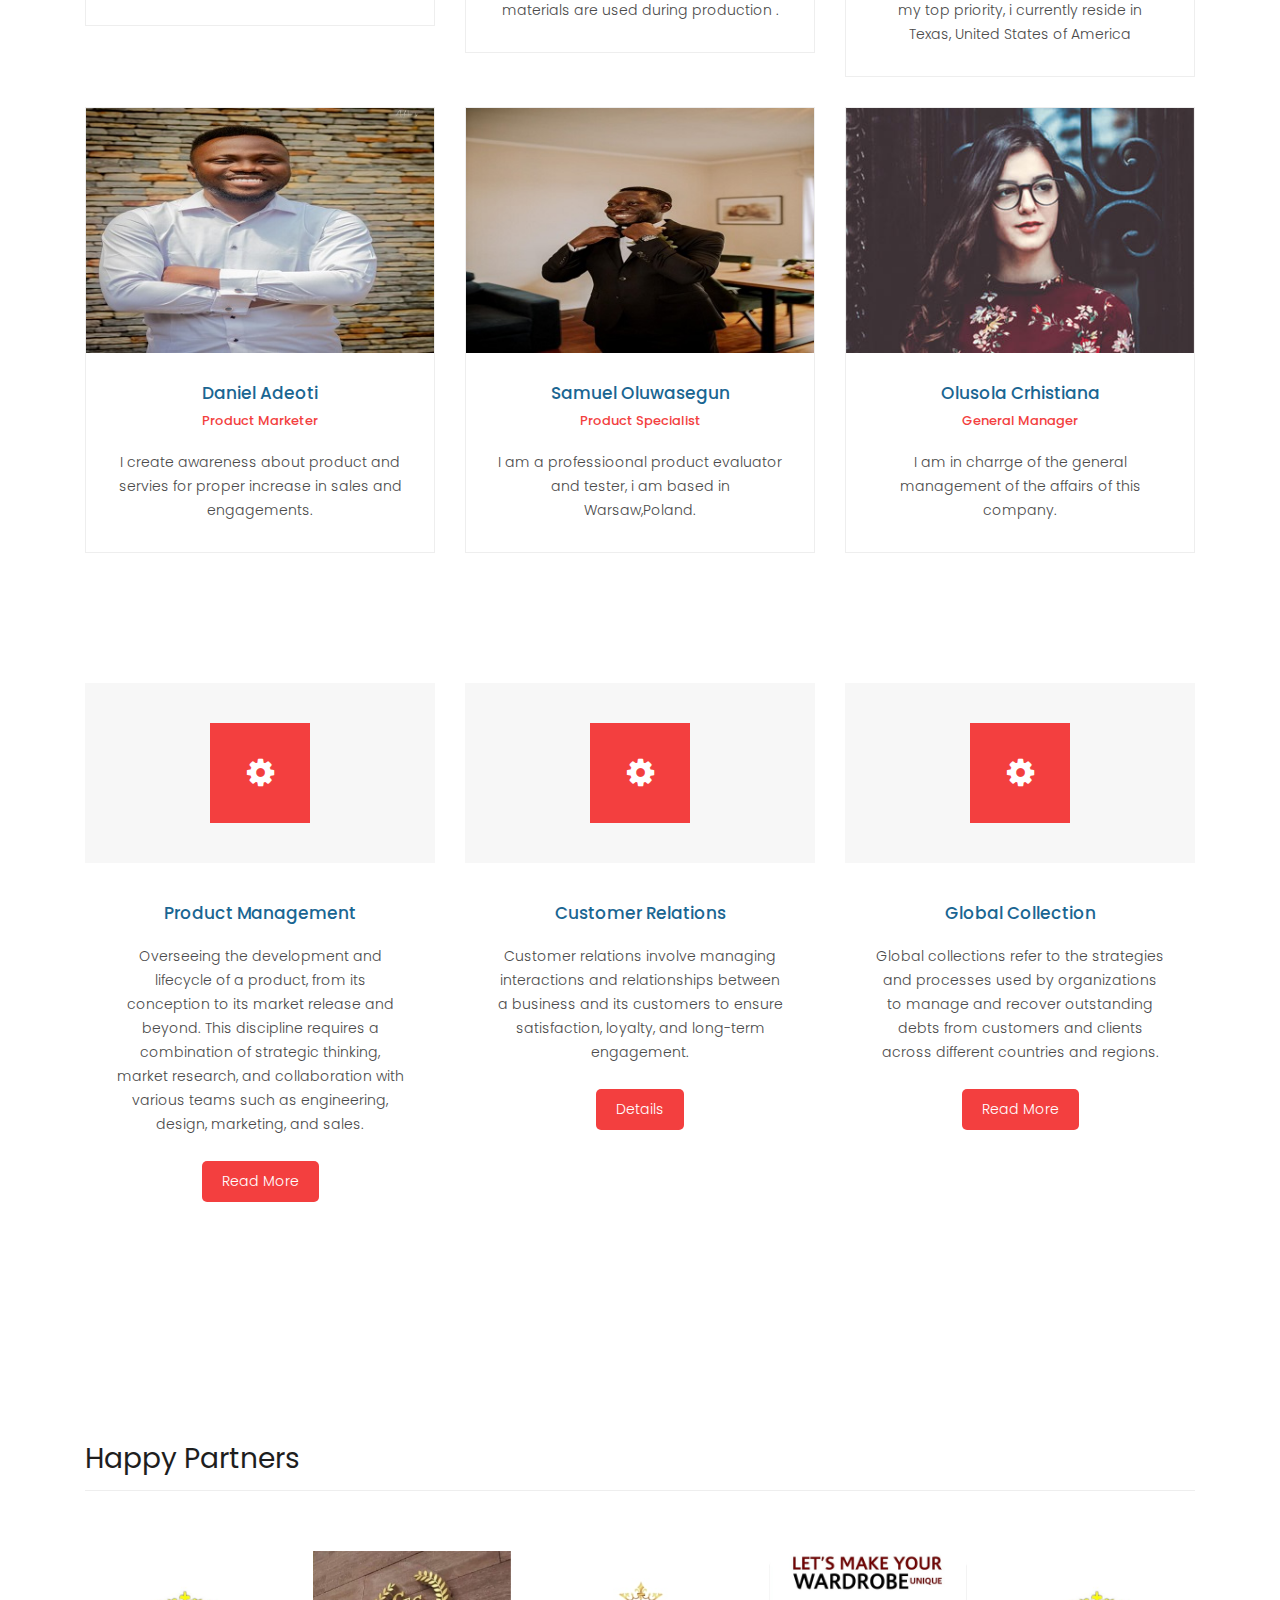
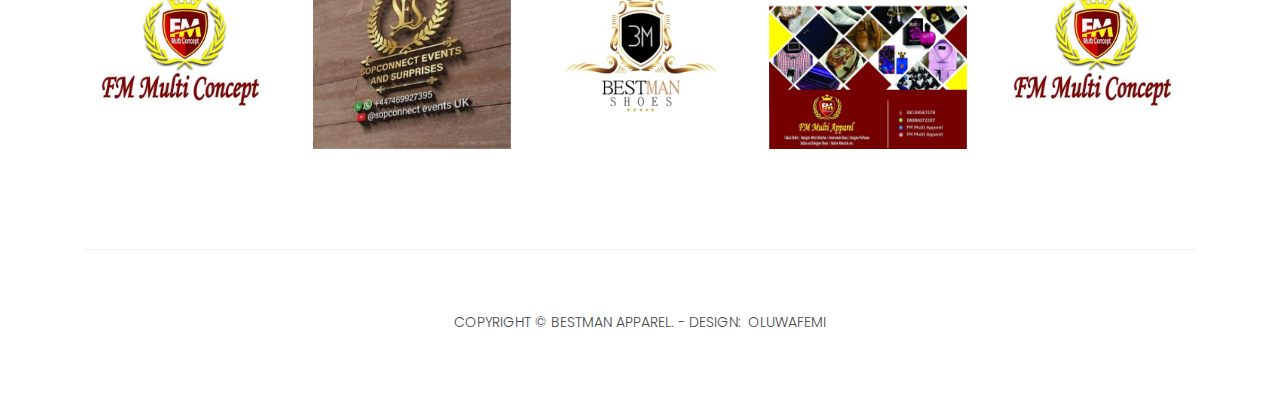
==== commit 21b8599b: "pages optimization" ====
--- a/about.html
+++ b/about.html
@@ -101,12 +101,7 @@
         <div class="col-md-6">
           <div class="left-content">
             <h4>Who we are &amp; What we do?</h4>
-            <p>Lorem ipsum dolor sit amet, consectetur adipisicing elit. Sed voluptate nihil eum consectetur similique?
-              Consectetur, quod, incidunt, harum nisi dolores delectus reprehenderit voluptatem perferendis dicta
-              dolorem non blanditiis ex fugiat. Lorem ipsum dolor sit amet, consectetur adipisicing elit.<br><br>Lorem
-              ipsum dolor sit amet, consectetur adipisicing elit. Et, consequuntur, modi mollitia corporis ipsa
-              voluptate corrupti eum ratione ex ea praesentium quibusdam? Aut, in eum facere corrupti necessitatibus
-              perspiciatis quis.</p>
+            <p>We are a male fashion brand here in Lagos, Nigeria. we make quality african attires like Agbada, Kaftan, Senators wears and we make handmade quality shoes, Chelsea boots, sandals, palm slippers with genuine leathers.<br><br>We also sell different designer wristwatches of all kinds, we sell Italian shoes, Spanish shoes, UK shoes, Sneakers and all kinds of foreign shoes. we sell designer shirts, Polo shirts of major brands .</p>
             <ul class="social-icons">
               <li><a href="#"><i class="fa fa-facebook"></i></a></li>
               <li><a href="#"><i class="fa fa-twitter"></i></a></li>
@@ -145,7 +140,7 @@
             </div>
             <div class="down-content">
               <h4>Temidayo Oluwafemi</h4>
-              <span>CO-Founder</span>
+              <span>Founder</span>
               <p>The great idea of this business venture is birthed by me with the inspiration and the help of God.</p>
             </div>
           </div>
@@ -188,8 +183,8 @@
               </div>
             </div>
             <div class="down-content">
-              <h4>Michael Jolayemi</h4>
-              <span>Chief Marketing</span>
+              <h4>Olakunle Abiola</h4>
+              <span>Managing Directors</span>
               <p> Coordinating and organising a proper distribution of products and services is my top priority, i currently reside in Texas, United States of America</p>
             </div>
           </div>
@@ -327,27 +322,23 @@
         <div class="col-md-12">
           <div class="owl-clients owl-carousel">
             <div class="client-item">
-              <img src="assets/images/client-01.png" alt="1">
-            </div>
-
-            <div class="client-item">
-              <img src="assets/images/client-01.png" alt="2">
-            </div>
-
-            <div class="client-item">
-              <img src="assets/images/client-01.png" alt="3">
-            </div>
-
-            <div class="client-item">
-              <img src="assets/images/client-01.png" alt="4">
-            </div>
-
-            <div class="client-item">
-              <img src="assets/images/client-01.png" alt="5">
-            </div>
-
-            <div class="client-item">
-              <img src="assets/images/client-01.png" alt="6">
+              <img src="assets/images/FMC1.jpeg" alt="1">
+            </div>
+
+            <div class="client-item">
+              <img src="assets/images/CLNT1.jpeg" alt="2">
+            </div>
+
+            <div class="client-item">
+              <img src="assets/images/BMA1.jpeg" alt="4">
+            </div>
+
+            <div class="client-item">
+              <img src="assets/images/FMA1.jpeg" alt="5">
+            </div>
+
+            <div class="client-item">
+              <img src="assets/images/FMC1.jpeg" alt="6">
             </div>
           </div>
         </div>
